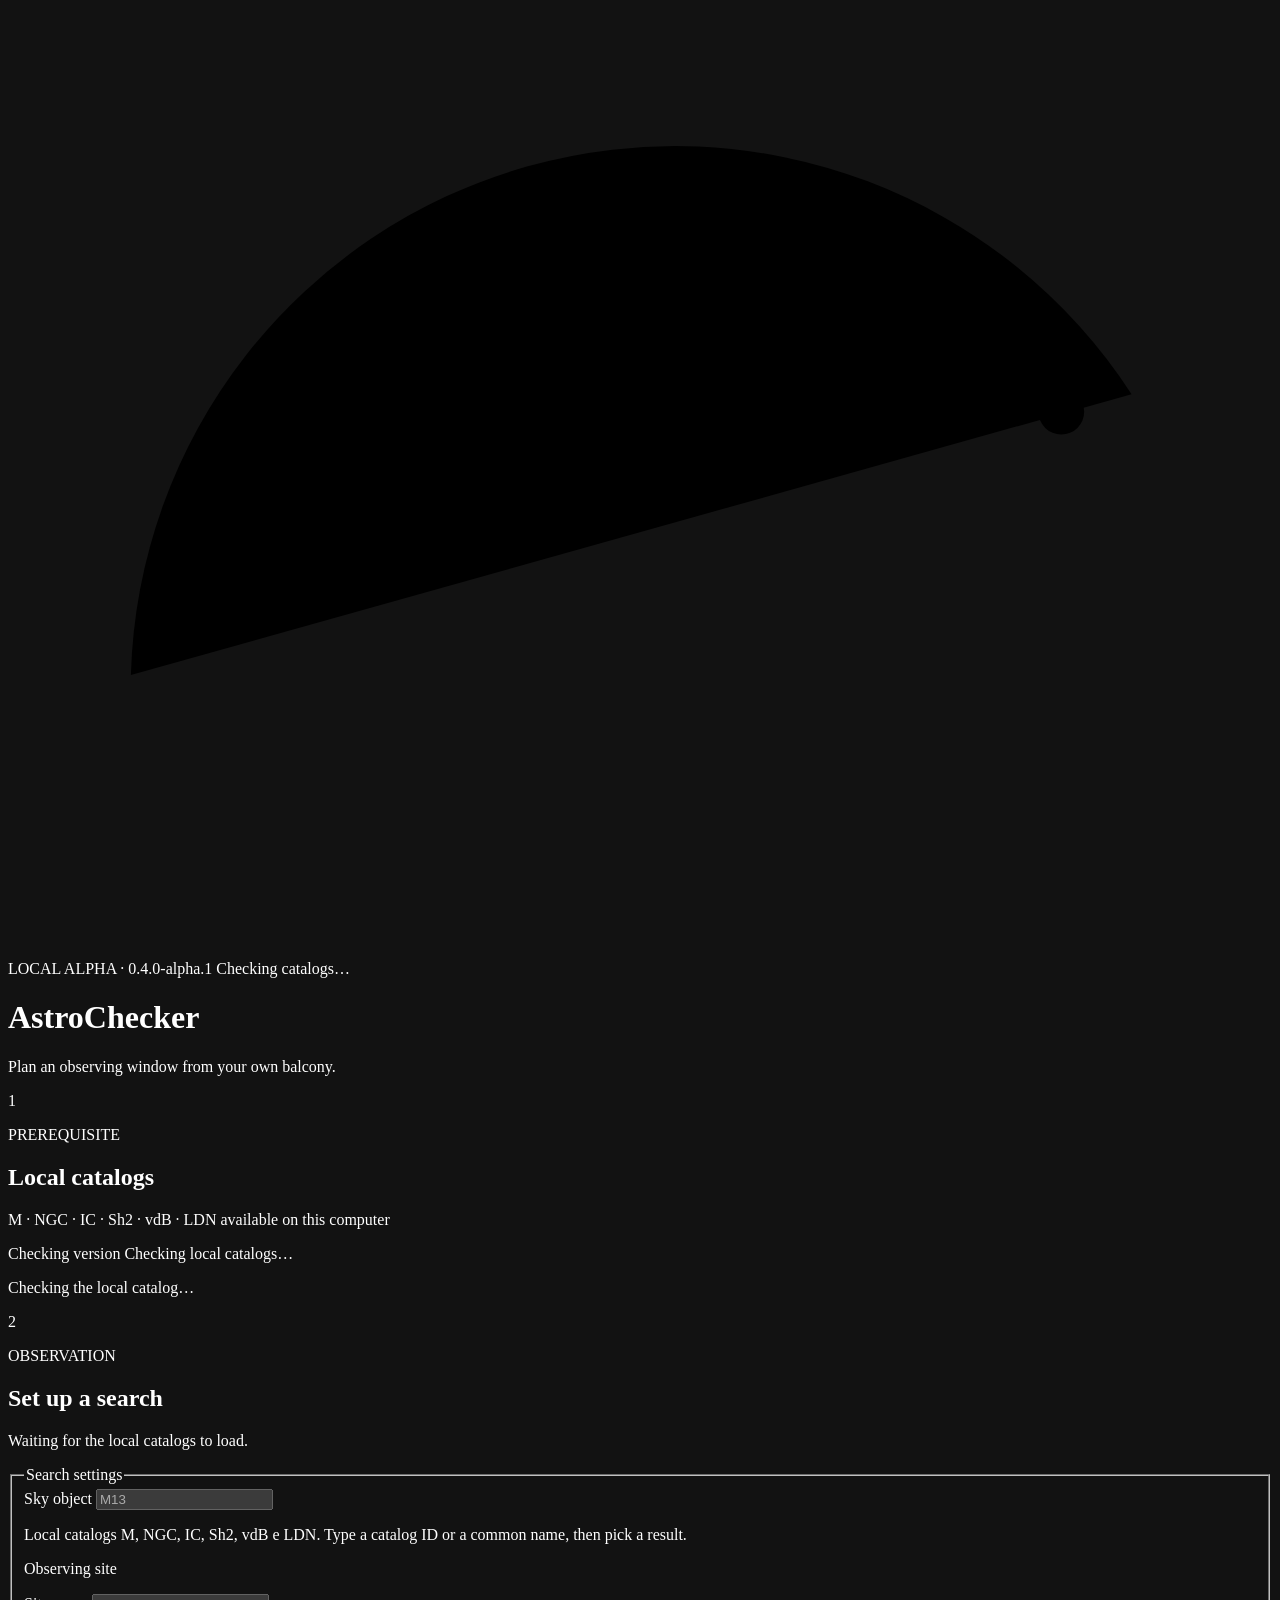
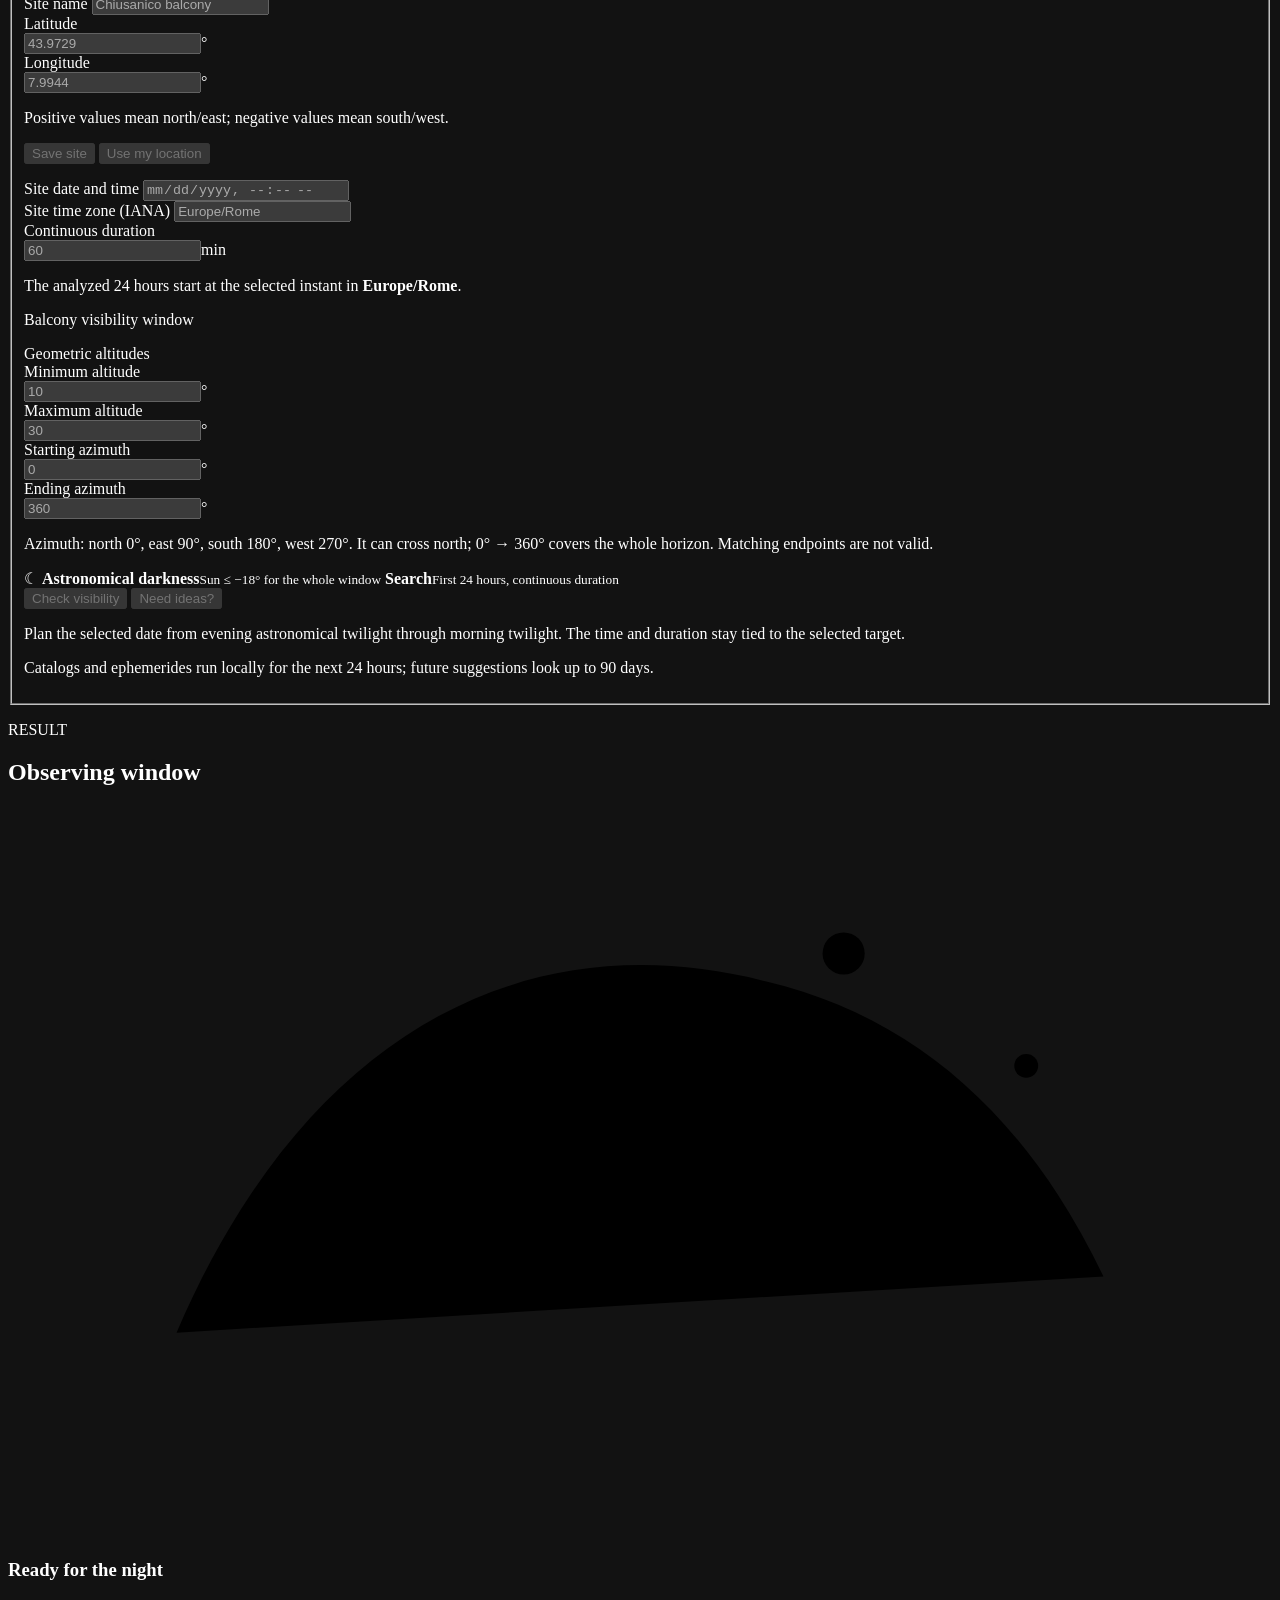
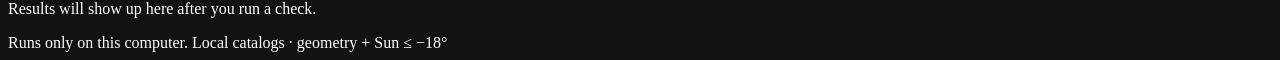
==== astrochecker/static/index.html @ 19678d6b "fix: update browser copy checks" ====
<!doctype html>
<html lang="en-US">
<head>
  <meta charset="utf-8">
  <meta name="viewport" content="width=device-width, initial-scale=1">
  <meta name="color-scheme" content="dark">
  <meta name="description" content="Local astronomy planning with bundled catalogs and on-device calculations.">
  <title>AstroChecker</title>
  <link rel="stylesheet" href="/style.css">
</head>
<body>
  <div class="page-shell">
    <header class="site-header">
      <div class="brand-lockup">
        <svg class="brand-mark" viewBox="0 0 72 54" aria-hidden="true">
          <path d="M7 38A31 31 0 0 1 64 22" class="sky-arc"/>
          <circle cx="48" cy="13" r="2.2"/>
          <circle cx="60" cy="23" r="1.3"/>
          <circle cx="31" cy="17" r="1.1"/>
          <path d="M9 39h55M17 39v10M56 39v10M13 49h47" class="balcony"/>
        </svg>
        <div>
          <div class="brand-row">
            <span class="eyebrow">LOCAL ALPHA · 0.4.0-alpha.1</span>
            <span class="connection-pill" id="header-connection">
              <span class="status-dot" aria-hidden="true"></span>
              <span>Checking catalogs…</span>
            </span>
          </div>
          <h1>AstroChecker</h1>
          <p>Plan an observing window from your own balcony.</p>
        </div>
      </div>
    </header>

    <main class="workspace">
      <div class="setup-column">
        <section class="card connection-card" aria-labelledby="connection-title">
          <div class="step-heading">
            <span class="step-number" aria-hidden="true">1</span>
            <div>
              <p class="section-kicker">PREREQUISITE</p>
              <h2 id="connection-title">Local catalogs</h2>
            </div>
          </div>

          <p class="catalog-lead">M · NGC · IC · Sh2 · vdB · LDN available on this computer</p>
          <div class="catalog-meta" aria-live="polite">
            <span id="catalog-version">Checking version</span>
            <span id="catalog-summary">Checking local catalogs…</span>
          </div>

          <div class="connection-actions">
            <button class="button button-secondary" id="verify-connection" type="button" hidden>
              <span class="button-label">Check again</span>
              <span class="spinner" aria-hidden="true"></span>
            </button>
            <p class="status-message" id="connection-status" role="status" aria-live="polite">
              Checking the local catalog…
            </p>
          </div>
        </section>

        <section class="card planner-card" aria-labelledby="planner-title">
          <div class="step-heading compact-heading">
            <span class="step-number" aria-hidden="true">2</span>
            <div>
              <p class="section-kicker">OBSERVATION</p>
              <h2 id="planner-title">Set up a search</h2>
            </div>
          </div>

          <p class="unlock-note" id="unlock-note">Waiting for the local catalogs to load.</p>

          <form id="planner-form" novalidate>
            <fieldset id="planner-fields" disabled>
              <legend class="visually-hidden">Search settings</legend>

              <div class="field field-wide search-field">
                <label for="object">Sky object</label>
                <input id="object" name="object" type="text" value="M13" maxlength="200" required autocomplete="off" role="combobox" aria-autocomplete="list" aria-controls="object-results" aria-expanded="false" aria-describedby="object-help object-search-status">
                <ul class="object-results" id="object-results" role="listbox" hidden></ul>
                <p class="field-help" id="object-help">Local catalogs M, NGC, IC, Sh2, vdB e LDN. Type a catalog ID or a common name, then pick a result.</p>
                <p class="search-status" id="object-search-status" role="status" aria-live="polite"></p>
              </div>

              <div class="field-group field-wide" role="group" aria-labelledby="position-group-label">
                <p class="group-label" id="position-group-label">Observing site</p>
                <div class="field site-name-field">
                  <label for="site-name">Site name</label>
                  <input id="site-name" name="site_name" type="text" value="Chiusanico balcony" maxlength="80" autocomplete="off">
                </div>
                <div class="field-grid two-columns">
                  <div class="field">
                    <label for="latitude">Latitude</label>
                    <div class="input-unit"><input id="latitude" name="latitude" type="number" value="43.9729" min="-90" max="90" step="any" required><span>°</span></div>
                  </div>
                  <div class="field">
                    <label for="longitude">Longitude</label>
                    <div class="input-unit"><input id="longitude" name="longitude" type="number" value="7.9944" min="-180" max="180" step="any" required><span>°</span></div>
                  </div>
                </div>
                <p class="field-help">Positive values mean north/east; negative values mean south/west.</p>
                <div class="site-actions">
                  <button class="button button-compact button-secondary" id="save-site" type="button">
                    <span class="button-label">Save site</span>
                    <span class="spinner" aria-hidden="true"></span>
                  </button>
                  <button class="button button-compact button-secondary" id="detect-location" type="button">
                    <span class="button-label">Use my location</span>
                    <span class="spinner" aria-hidden="true"></span>
                  </button>
                </div>
                <div class="location-proposal" id="location-proposal" hidden>
                  <div>
                    <strong>Location found</strong>
                    <p><span id="proposal-latitude"></span> · <span id="proposal-longitude"></span></p>
                    <p id="proposal-accuracy"></p>
                  </div>
                  <div class="location-proposal-actions">
                    <button class="button button-compact button-primary" id="accept-location" type="button">Use this location</button>
                    <button class="button button-compact button-secondary" id="cancel-location" type="button">Cancel</button>
                  </div>
                </div>
                <p class="site-status" id="site-status" role="status" aria-live="polite"></p>
              </div>

              <div class="field-grid two-columns field-wide">
                <div class="field date-field">
                  <label for="start">Site date and time</label>
                  <input id="start" name="start" type="datetime-local" required>
                </div>
                <div class="field">
                  <label for="timezone">Site time zone (IANA)</label>
                  <input id="timezone" name="timezone" type="text" value="Europe/Rome" maxlength="200" required autocomplete="off" list="common-timezones" placeholder="Europe/Rome">
                  <datalist id="common-timezones"><option value="Europe/Rome"><option value="Europe/Paris"><option value="America/New_York"><option value="UTC"></datalist>
                </div>
              </div>
              <div class="field field-wide duration-field">
                <label for="duration">Continuous duration</label>
                <div class="input-unit"><input id="duration" name="duration" type="number" value="60" min="0" max="1440" step="any" required><span>min</span></div>
              </div>
              <p class="field-help field-wide time-note">The analyzed 24 hours start at the selected instant in <strong id="time-zone-note">Europe/Rome</strong>.</p>

              <div class="field-group field-wide balcony-group" role="group" aria-labelledby="balcony-group-label">
                <div class="group-title-row">
                  <p class="group-label" id="balcony-group-label">Balcony visibility window</p>
                  <span class="tiny-key">Geometric altitudes</span>
                </div>
                <div class="field-grid four-columns">
                  <div class="field">
                    <label for="min-alt">Minimum altitude</label>
                    <div class="input-unit"><input id="min-alt" name="min_alt" type="number" value="10" min="0" max="90" step="any" required><span>°</span></div>
                  </div>
                  <div class="field">
                    <label for="max-alt">Maximum altitude</label>
                    <div class="input-unit"><input id="max-alt" name="max_alt" type="number" value="30" min="0" max="90" step="any" required><span>°</span></div>
                  </div>
                  <div class="field">
                    <label for="az-start">Starting azimuth</label>
                    <div class="input-unit"><input id="az-start" name="az_start" type="number" value="0" min="0" max="360" step="any" required><span>°</span></div>
                  </div>
                  <div class="field">
                    <label for="az-end">Ending azimuth</label>
                    <div class="input-unit"><input id="az-end" name="az_end" type="number" value="360" min="0" max="360" step="any" required><span>°</span></div>
                  </div>
                </div>
                <p class="field-help">Azimuth: north 0°, east 90°, south 180°, west 270°. It can cross north; 0° → 360° covers the whole horizon. Matching endpoints are not valid.</p>
              </div>

              <div class="constraint-strip field-wide">
                <span class="constraint-symbol" aria-hidden="true">☾</span>
                <span><strong>Astronomical darkness</strong><small>Sun ≤ −18° for the whole window</small></span>
                <span class="constraint-divider" aria-hidden="true"></span>
                <span><strong>Search</strong><small>First 24 hours, continuous duration</small></span>
              </div>

              <div class="form-error" id="form-error" role="alert" aria-live="assertive" hidden></div>

              <button class="button button-primary field-wide" id="calculate" type="submit">
                <span class="button-label">Check visibility</span>
                <span class="spinner" aria-hidden="true"></span>
              </button>
              <button class="button button-secondary field-wide ideas-button" id="ideas" type="button">
                <span class="button-label">Need ideas?</span>
                <span class="spinner" aria-hidden="true"></span>
              </button>
              <p class="calculation-note field-wide" id="ideas-explanation">Plan the selected date from evening astronomical twilight through morning twilight. The time and duration stay tied to the selected target.</p>
            <p class="calculation-note field-wide">Catalogs and ephemerides run locally for the next 24 hours; future suggestions look up to 90 days.</p>
            </fieldset>
          </form>
        </section>
      </div>

      <section class="results-column" id="results" aria-labelledby="results-title">
        <div class="results-heading">
          <div>
            <p class="section-kicker">RESULT</p>
            <h2 id="results-title">Observing window</h2>
          </div>
          <span class="stale-badge" id="stale-badge" hidden>Settings changed · run again</span>
        </div>

        <div id="result-live" class="visually-hidden" role="status" aria-live="polite"></div>
        <div class="result-error" id="result-error" role="alert" hidden></div>

        <div class="empty-result" id="empty-result">
          <svg viewBox="0 0 180 104" aria-hidden="true">
            <path d="M24 75c18-42 49-59 84-50 21 5 37 19 48 42"/>
            <path d="M18 77h144M37 77v17M143 77v17M29 94h122" class="empty-balcony"/>
            <circle cx="119" cy="21" r="3"/><circle cx="145" cy="37" r="1.7"/><circle cx="78" cy="27" r="1.4"/>
          </svg>
          <h3>Ready for the night</h3>
          <p>Results will show up here after you run a check.</p>
        </div>

        <div id="result-content" class="result-content" hidden>
          <article class="result-summary" id="result-summary">
            <div class="summary-main">
              <span class="result-state-icon" aria-hidden="true"></span>
              <div>
                <p class="result-object" id="result-object"></p>
                <h3 id="result-status"></h3>
                <p id="result-period"></p>
              </div>
            </div>
            <div class="summary-metrics">
              <div><span id="visible-duration">—</span><small>of the requested period</small></div>
              <div><span id="longest-duration">—</span><small>longest continuous stretch in 24 hours</small></div>
            </div>
          </article>

          <article class="first-window" id="first-window-card">
            <div class="window-marker" aria-hidden="true"></div>
            <div class="first-window-content">
              <p class="section-kicker">NEXT CHANCE</p>
              <h3 id="first-window-title"></h3>
              <p id="first-window-time"></p>
              <p class="first-window-note" id="first-window-note"></p>
              <div class="nina-action">
                <button class="button button-secondary nina-button" type="button" disabled>Export TARGET to NINA</button>
                <span class="coming-soon">Coming soon</span>
              </div>
            </div>
          </article>

          <article class="suggestions-card" id="suggestions-card" hidden aria-labelledby="suggestions-title">
            <div class="article-heading">
              <div>
                <h3 id="suggestions-title">Top suggestion</h3>
                <p id="suggestions-note"></p>
              </div>
              <span class="suggestion-limit">Future search: 90 days</span>
            </div>
            <button class="suggestion-item" id="suggestion-item" type="button" aria-pressed="false">
              <span class="suggestion-tier" id="suggestion-tier"></span>
              <span class="suggestion-copy">
                <strong id="suggestion-label"></strong>
                <span id="suggestion-time"></span>
                <small id="suggestion-detail"></small>
              </span>
            </button>
          </article>

          <article class="visual-card" aria-labelledby="timeline-title">
            <div class="article-heading">
              <div>
                <h3 id="timeline-title">24-hour timeline</h3>
                <p>Green: continuous windows available. Amber: requested period.</p>
              </div>
              <span class="timeline-date" id="timeline-date"></span>
            </div>
            <div class="darkness-panel">
              <p class="darkness-summary" id="darkness-summary"></p>
              <div class="darkness-events" id="darkness-events">
                <div><span>Darkness starts</span><strong id="darkness-start">—</strong></div>
                <div><span>Darkness ends</span><strong id="darkness-end">—</strong></div>
              </div>
            </div>
            <div class="timeline-wrap">
              <div class="timeline" id="timeline" role="img" aria-label="24-hour visibility timeline">
                <div class="timeline-request" id="timeline-request"></div>
                <div class="timeline-intervals" id="timeline-intervals"></div>
              </div>
              <div class="timeline-axis" id="timeline-axis" aria-hidden="true"></div>
            </div>
          </article>

          <article class="visual-card trajectory-card" aria-labelledby="trajectory-title">
            <div class="article-heading">
              <div>
                <h3 id="trajectory-title">Object altitude</h3>
                <p>The highlighted band is the altitude range visible from the balcony.</p>
              </div>
            </div>
            <div class="trajectory-wrap" id="trajectory"></div>
          </article>

          <article class="interval-card" aria-labelledby="intervals-title">
            <div class="article-heading">
              <div>
                <h3 id="intervals-title">Available continuous windows</h3>
                <p>Separate intervals are not added together.</p>
              </div>
              <span class="interval-count" id="interval-count"></span>
            </div>
            <ol class="interval-list" id="interval-list"></ol>
          </article>

          <article class="criteria-card" aria-labelledby="criteria-title">
            <h3 id="criteria-title">How to read the result</h3>
            <div class="reason-list" id="reason-list"></div>
            <details>
              <summary>Metodo e limiti dell’alfa</summary>
              <ul id="method-notes"></ul>
              <p>The bundled catalogs provide ICRS coordinates. AstroChecker calculates estimated windows, altitude, azimuth, and Sun locally, without refraction or remote requests. The one-second decision grid is a calculation resolution, not a promise of one-second astronomical accuracy. Weather, Moon, sky quality, and equipment are not evaluated.</p>
            </details>
          </article>
        </div>

        <div id="night-plan" class="night-plan" hidden>
          <article class="night-summary" aria-labelledby="night-plan-title">
            <div>
          <p class="section-kicker">NEED IDEAS?</p>
          <h3 id="night-plan-title">Complete sequence</h3>
              <p id="night-period"></p>
            </div>
            <div class="night-coverage-box">
              <strong id="night-coverage">0%</strong>
              <span>night covered</span>
            </div>
          </article>

          <article class="night-chain-card" aria-labelledby="night-chain-title">
            <div class="article-heading">
              <div>
                <h3 id="night-chain-title">Observing sequence</h3>
                <p id="night-note"></p>
              </div>
              <span class="suggestion-limit">Astronomical darkness</span>
            </div>
            <p class="night-chain" id="night-chain"></p>
            <div class="night-timeline" id="night-timeline" role="img" aria-label="Target sequence during astronomical night"></div>
          </article>

          <article class="night-list-card" aria-labelledby="night-blocks-title">
            <div class="article-heading">
              <div>
                <h3 id="night-blocks-title">Targets in order</h3>
                <p>Each row is one continuous step in the sequence.</p>
              </div>
            </div>
            <ol class="night-blocks" id="night-blocks"></ol>
          </article>

          <article class="night-gaps-card" id="night-gaps-card" aria-labelledby="night-gaps-title" hidden>
            <div class="article-heading">
              <div>
                <h3 id="night-gaps-title">Open gaps</h3>
                <p>Gaps stay visible; they are not hidden or added together.</p>
              </div>
            </div>
            <ul class="night-gaps" id="night-gaps"></ul>
          </article>

          <div class="night-actions">
            <button class="button button-secondary" id="export-night-nina" type="button" disabled>Export to NINA</button>
            <span class="coming-soon">UI ready · export coming later</span>
          </div>
        </div>
      </section>
    </main>

    <footer>
      <span>Runs only on this computer.</span>
      <span>Local catalogs · geometry + Sun ≤ −18°</span>
    </footer>
  </div>
  <script src="/app.js" defer></script>
</body>
</html>
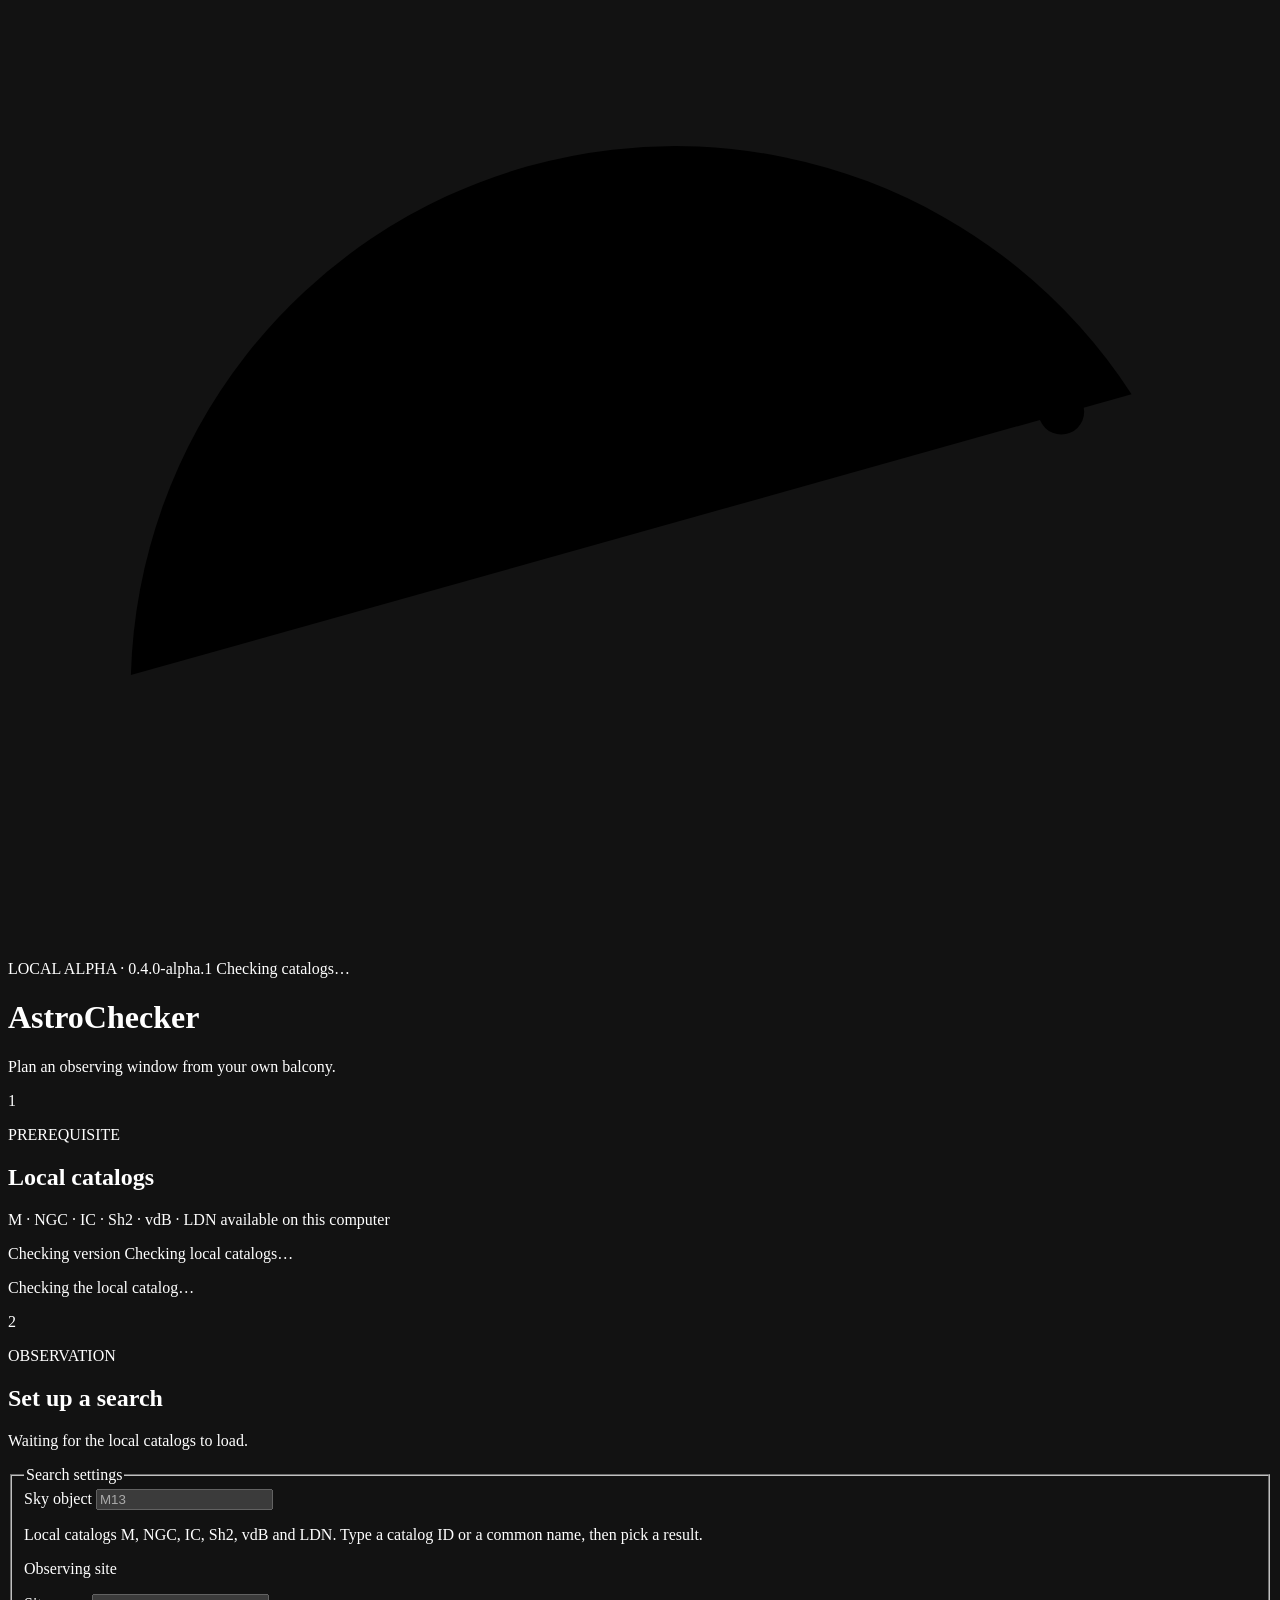
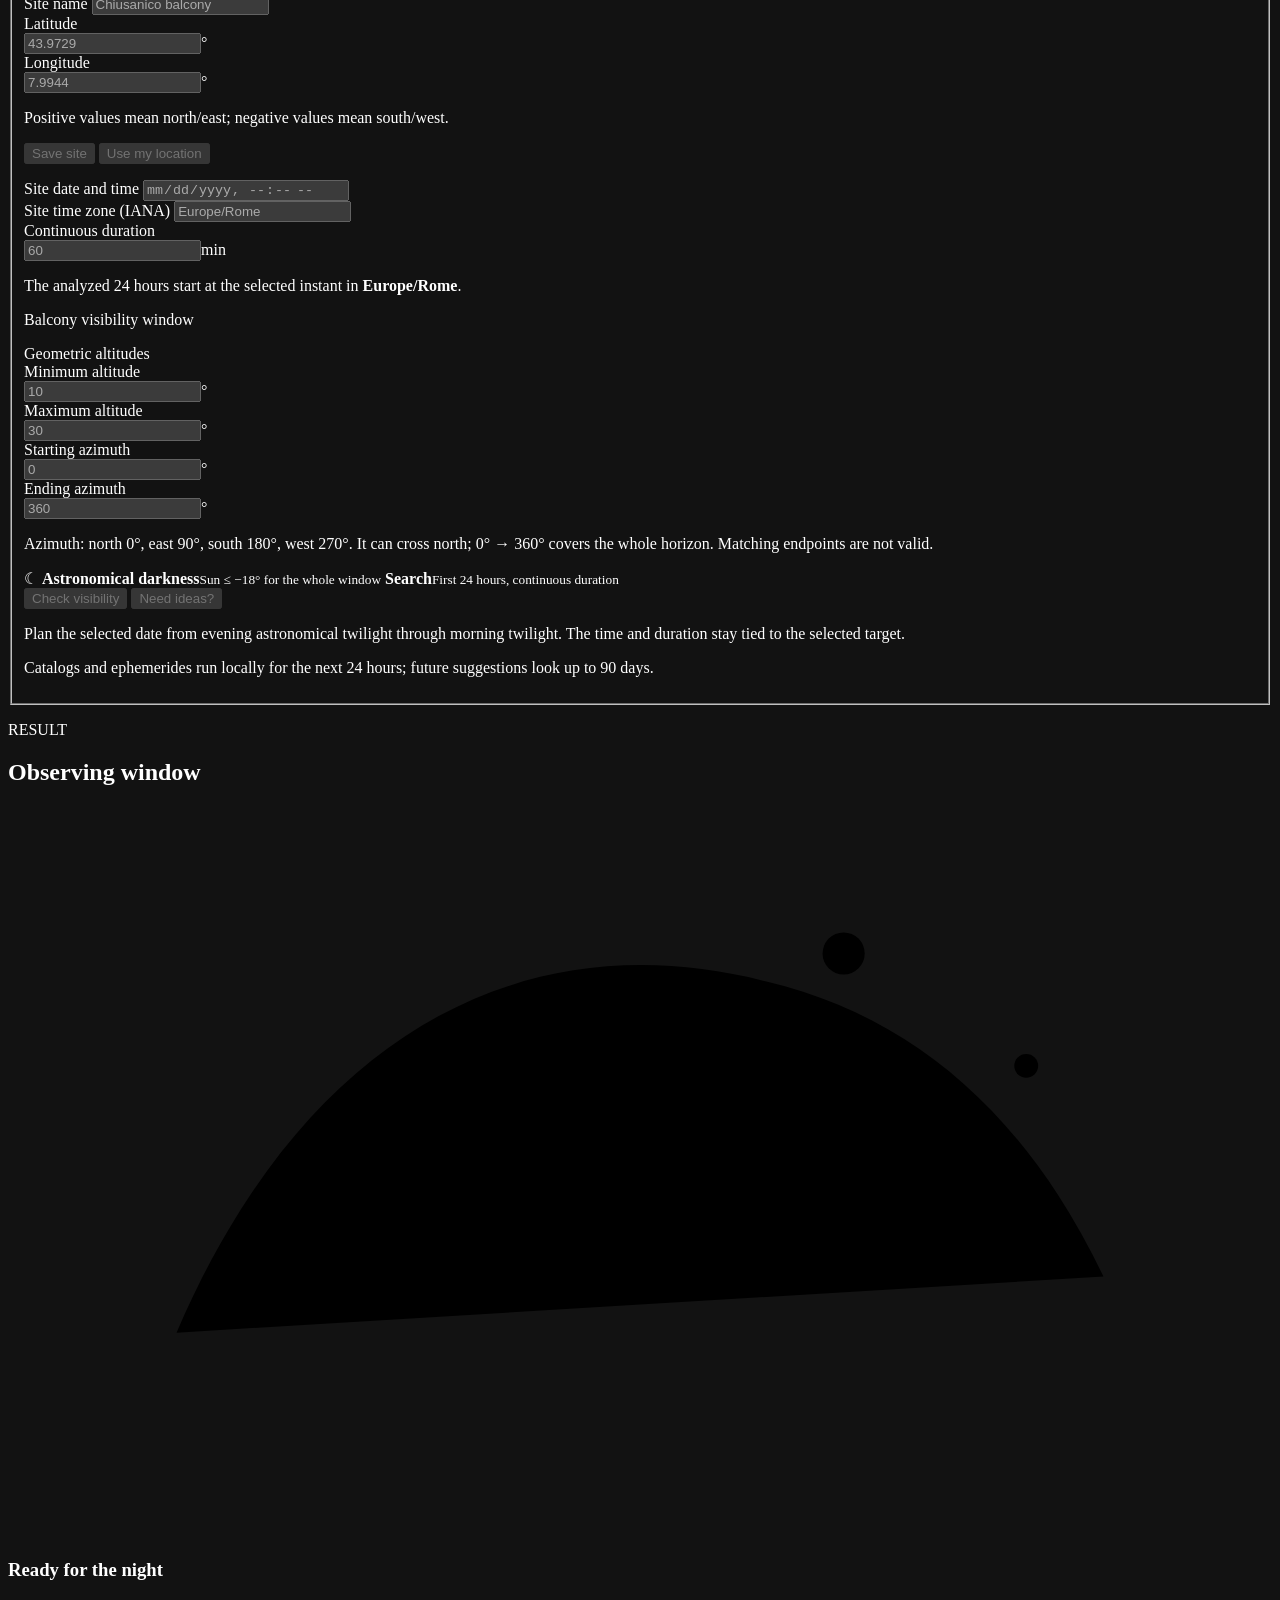
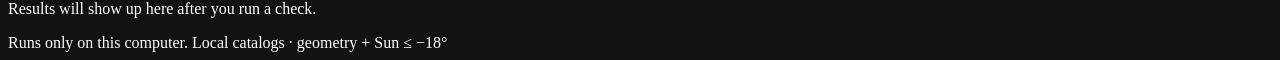
==== commit e111474a: "fix: finish US English browser labels" ====
--- a/astrochecker/static/index.html
+++ b/astrochecker/static/index.html
@@ -80,7 +80,7 @@
                 <label for="object">Sky object</label>
                 <input id="object" name="object" type="text" value="M13" maxlength="200" required autocomplete="off" role="combobox" aria-autocomplete="list" aria-controls="object-results" aria-expanded="false" aria-describedby="object-help object-search-status">
                 <ul class="object-results" id="object-results" role="listbox" hidden></ul>
-                <p class="field-help" id="object-help">Local catalogs M, NGC, IC, Sh2, vdB e LDN. Type a catalog ID or a common name, then pick a result.</p>
+                <p class="field-help" id="object-help">Local catalogs M, NGC, IC, Sh2, vdB and LDN. Type a catalog ID or a common name, then pick a result.</p>
                 <p class="search-status" id="object-search-status" role="status" aria-live="polite"></p>
               </div>
 
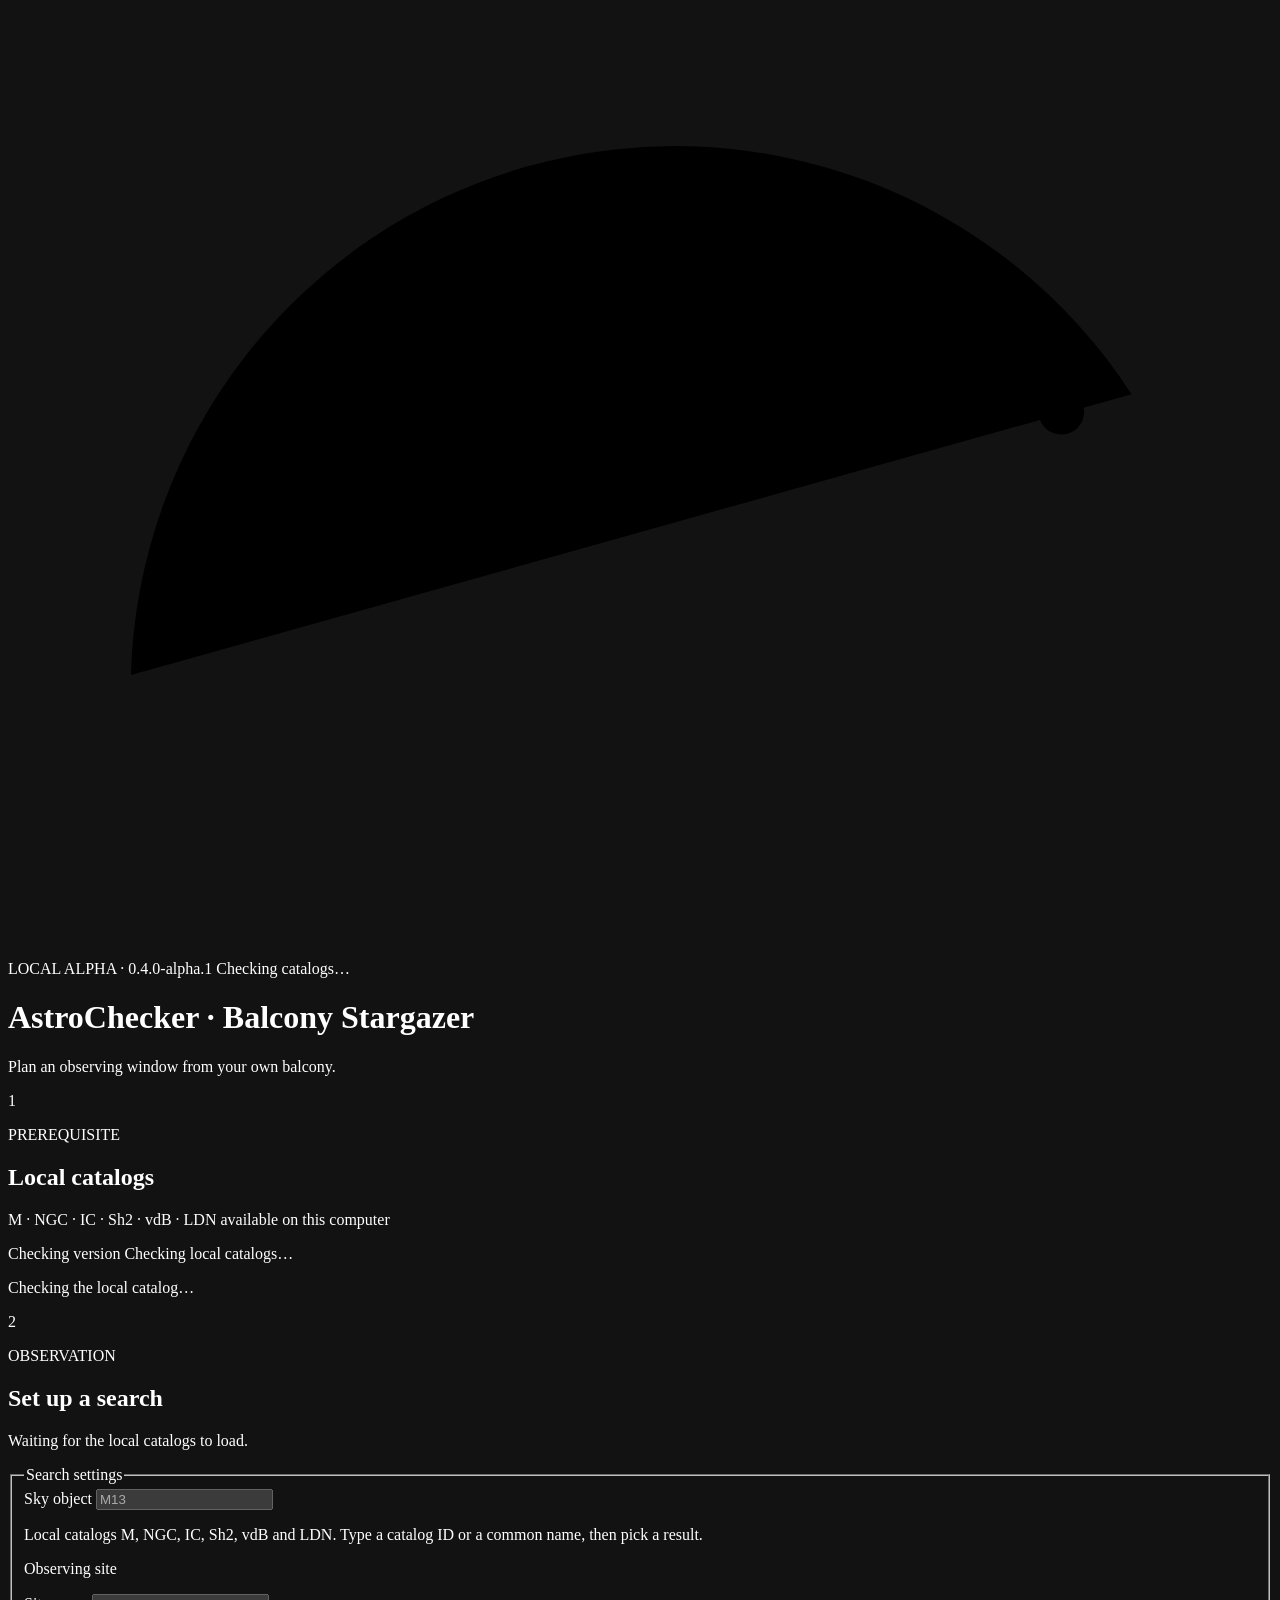
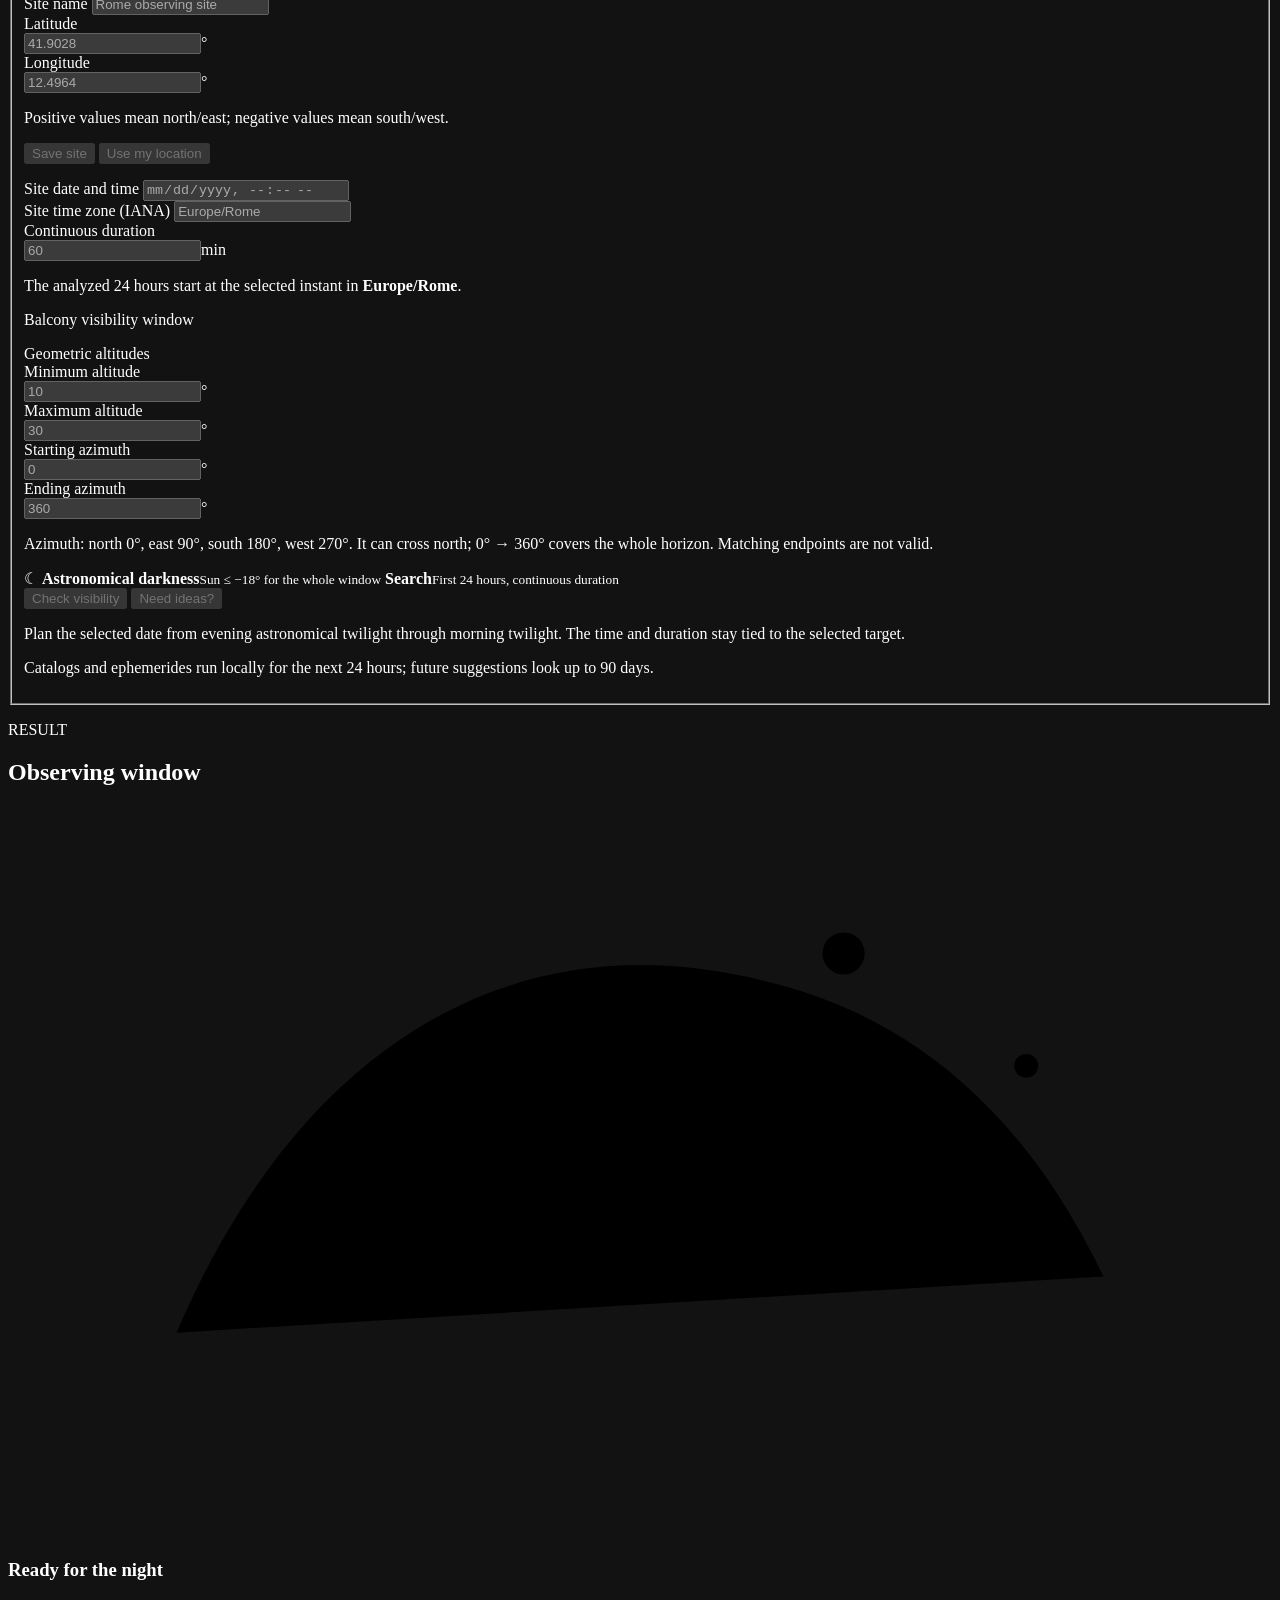
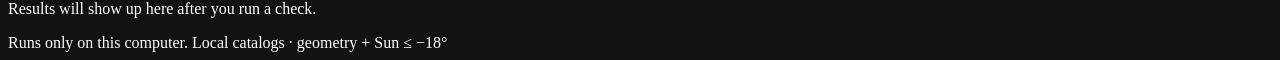
==== commit 89b0e1dd: "fix: complete Need Ideas planning flow" ====
--- a/astrochecker/static/index.html
+++ b/astrochecker/static/index.html
@@ -27,7 +27,7 @@
               <span>Checking catalogs…</span>
             </span>
           </div>
-          <h1>AstroChecker</h1>
+          <h1>AstroChecker <span class="brand-nickname">· Balcony Stargazer</span></h1>
           <p>Plan an observing window from your own balcony.</p>
         </div>
       </div>
@@ -88,16 +88,16 @@
                 <p class="group-label" id="position-group-label">Observing site</p>
                 <div class="field site-name-field">
                   <label for="site-name">Site name</label>
-                  <input id="site-name" name="site_name" type="text" value="Chiusanico balcony" maxlength="80" autocomplete="off">
+                  <input id="site-name" name="site_name" type="text" value="Rome observing site" maxlength="80" autocomplete="off">
                 </div>
                 <div class="field-grid two-columns">
                   <div class="field">
                     <label for="latitude">Latitude</label>
-                    <div class="input-unit"><input id="latitude" name="latitude" type="number" value="43.9729" min="-90" max="90" step="any" required><span>°</span></div>
+                    <div class="input-unit"><input id="latitude" name="latitude" type="number" value="41.9028" min="-90" max="90" step="any" required><span>°</span></div>
                   </div>
                   <div class="field">
                     <label for="longitude">Longitude</label>
-                    <div class="input-unit"><input id="longitude" name="longitude" type="number" value="7.9944" min="-180" max="180" step="any" required><span>°</span></div>
+                    <div class="input-unit"><input id="longitude" name="longitude" type="number" value="12.4964" min="-180" max="180" step="any" required><span>°</span></div>
                   </div>
                 </div>
                 <p class="field-help">Positive values mean north/east; negative values mean south/west.</p>
@@ -237,36 +237,45 @@
               <h3 id="first-window-title"></h3>
               <p id="first-window-time"></p>
               <p class="first-window-note" id="first-window-note"></p>
-              <div class="nina-action">
-                <button class="button button-secondary nina-button" type="button" disabled>Export TARGET to NINA</button>
-                <span class="coming-soon">Coming soon</span>
-              </div>
             </div>
           </article>
 
           <article class="suggestions-card" id="suggestions-card" hidden aria-labelledby="suggestions-title">
             <div class="article-heading">
               <div>
-                <h3 id="suggestions-title">Top suggestion</h3>
+                <h3 id="suggestions-title">Choose an observing window</h3>
                 <p id="suggestions-note"></p>
               </div>
               <span class="suggestion-limit">Future search: 90 days</span>
             </div>
-            <button class="suggestion-item" id="suggestion-item" type="button" aria-pressed="false">
-              <span class="suggestion-tier" id="suggestion-tier"></span>
-              <span class="suggestion-copy">
-                <strong id="suggestion-label"></strong>
-                <span id="suggestion-time"></span>
-                <small id="suggestion-detail"></small>
-              </span>
-            </button>
+            <div class="suggestion-list" id="suggestion-list"></div>
+            <p class="suggestions-empty" id="suggestions-empty" hidden>No other valid options were found for these filters.</p>
+            <section class="accepted-plan" id="accepted-plan" hidden aria-labelledby="accepted-plan-title">
+              <div class="accepted-heading">
+                <div>
+                  <p class="section-kicker">ACCEPTED PLAN</p>
+                  <h4 id="accepted-plan-title">Ready to export</h4>
+                </div>
+                <span class="accepted-badge">Accepted</span>
+              </div>
+              <p id="accepted-plan-summary"></p>
+              <p class="field-help">This plan uses 300-second LIGHT exposures. Other settings remain at NINA defaults.</p>
+              <div class="field sequence-name-field">
+                <label for="nina-sequence-name">NINA sequence name</label>
+                <input id="nina-sequence-name" type="text" maxlength="80" autocomplete="off">
+              </div>
+              <button class="button button-primary" id="export-accepted-nina" type="button">
+                <span class="button-label">Export accepted window to NINA</span><span class="spinner" aria-hidden="true"></span>
+              </button>
+              <p class="status-message" id="nina-export-status" aria-live="polite"></p>
+            </section>
           </article>
 
           <article class="visual-card" aria-labelledby="timeline-title">
             <div class="article-heading">
               <div>
                 <h3 id="timeline-title">24-hour timeline</h3>
-                <p>Green: continuous windows available. Amber: requested period.</p>
+                <p>Green: available windows. Amber: requested period. White outline: selected or accepted plan.</p>
               </div>
               <span class="timeline-date" id="timeline-date"></span>
             </div>
@@ -281,6 +290,7 @@
               <div class="timeline" id="timeline" role="img" aria-label="24-hour visibility timeline">
                 <div class="timeline-request" id="timeline-request"></div>
                 <div class="timeline-intervals" id="timeline-intervals"></div>
+                <div class="timeline-suggestion" id="timeline-suggestion" hidden></div>
               </div>
               <div class="timeline-axis" id="timeline-axis" aria-hidden="true"></div>
             </div>
@@ -364,8 +374,15 @@
           </article>
 
           <div class="night-actions">
-            <button class="button button-secondary" id="export-night-nina" type="button" disabled>Export to NINA</button>
-            <span class="coming-soon">UI ready · export coming later</span>
+            <div class="field sequence-name-field">
+              <label for="night-sequence-name">NINA sequence name</label>
+              <input id="night-sequence-name" type="text" maxlength="80" autocomplete="off">
+              <p class="field-help">The file name identifies this target set when you reopen it in NINA.</p>
+            </div>
+            <button class="button button-primary" id="export-night-nina" type="button" disabled>
+              <span class="button-label">Export complete sequence to NINA</span><span class="spinner" aria-hidden="true"></span>
+            </button>
+            <p class="status-message" id="night-nina-export-status" aria-live="polite"></p>
           </div>
         </div>
       </section>
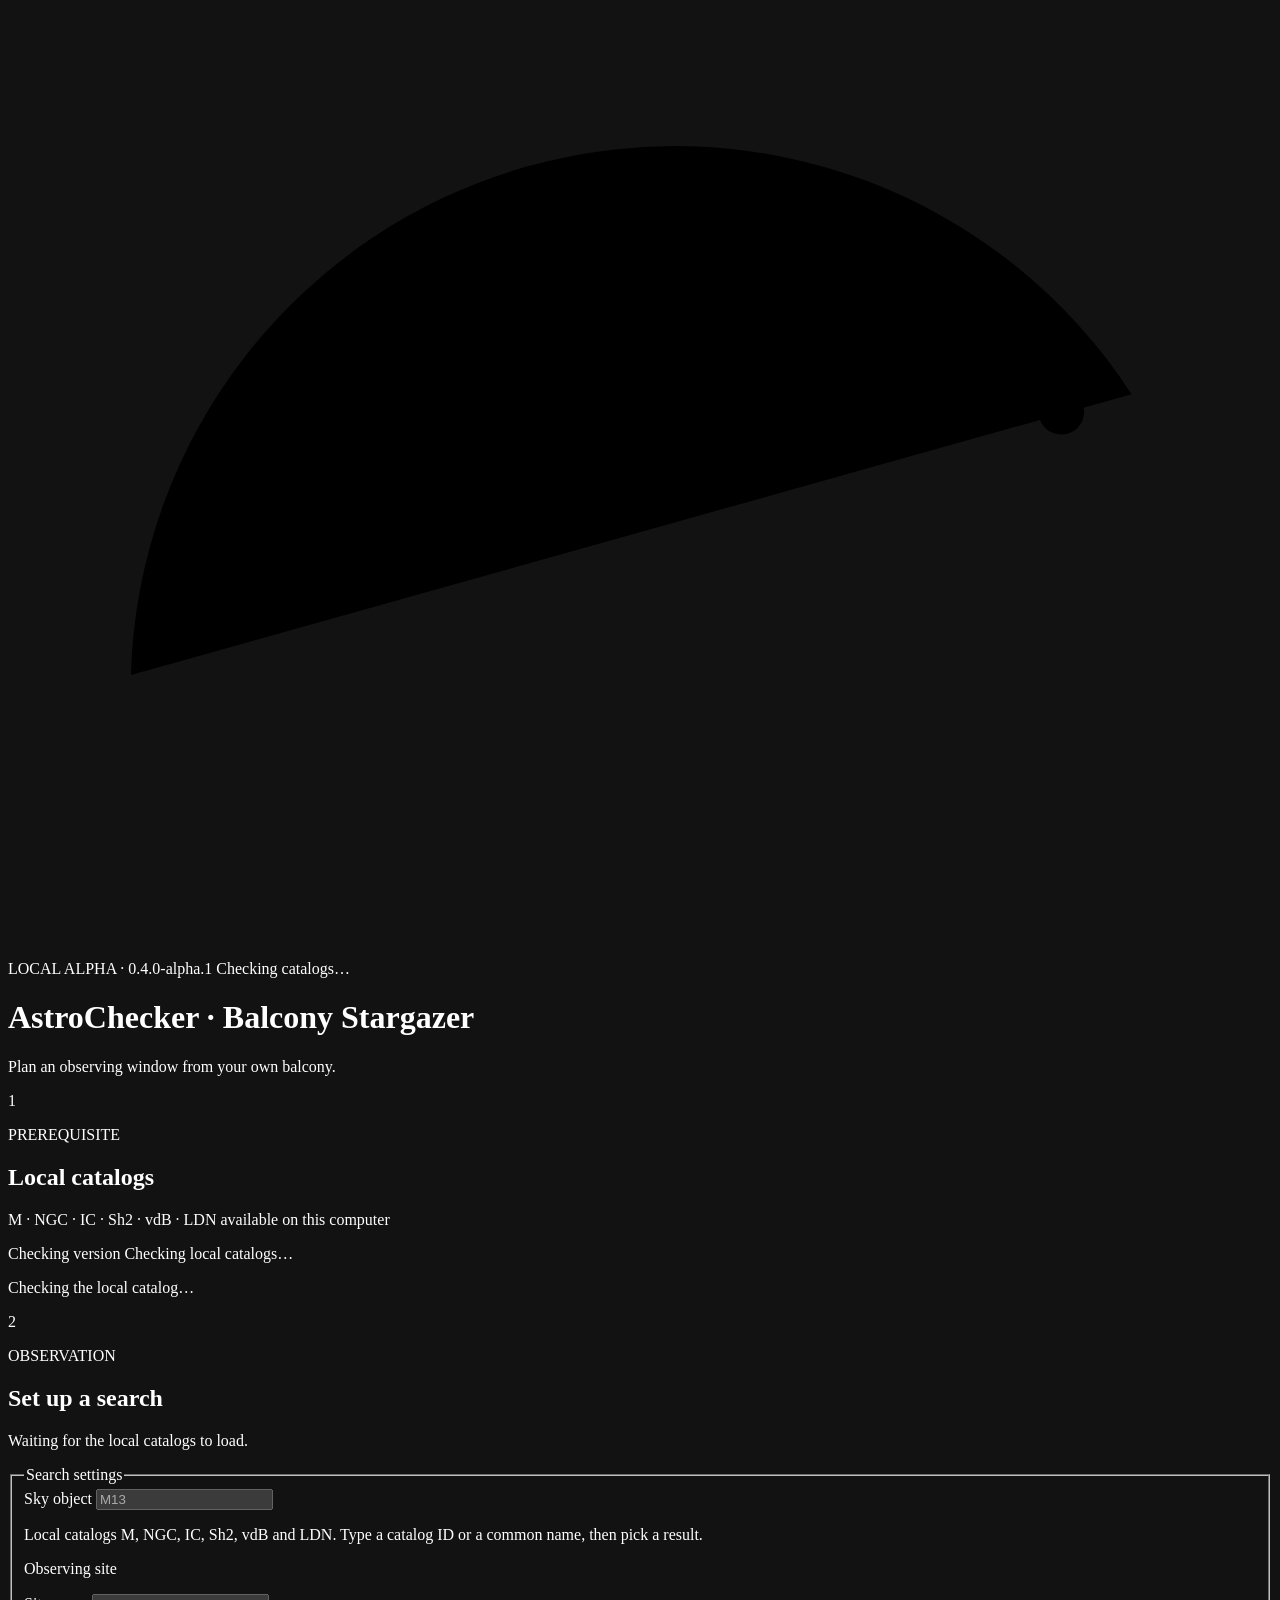
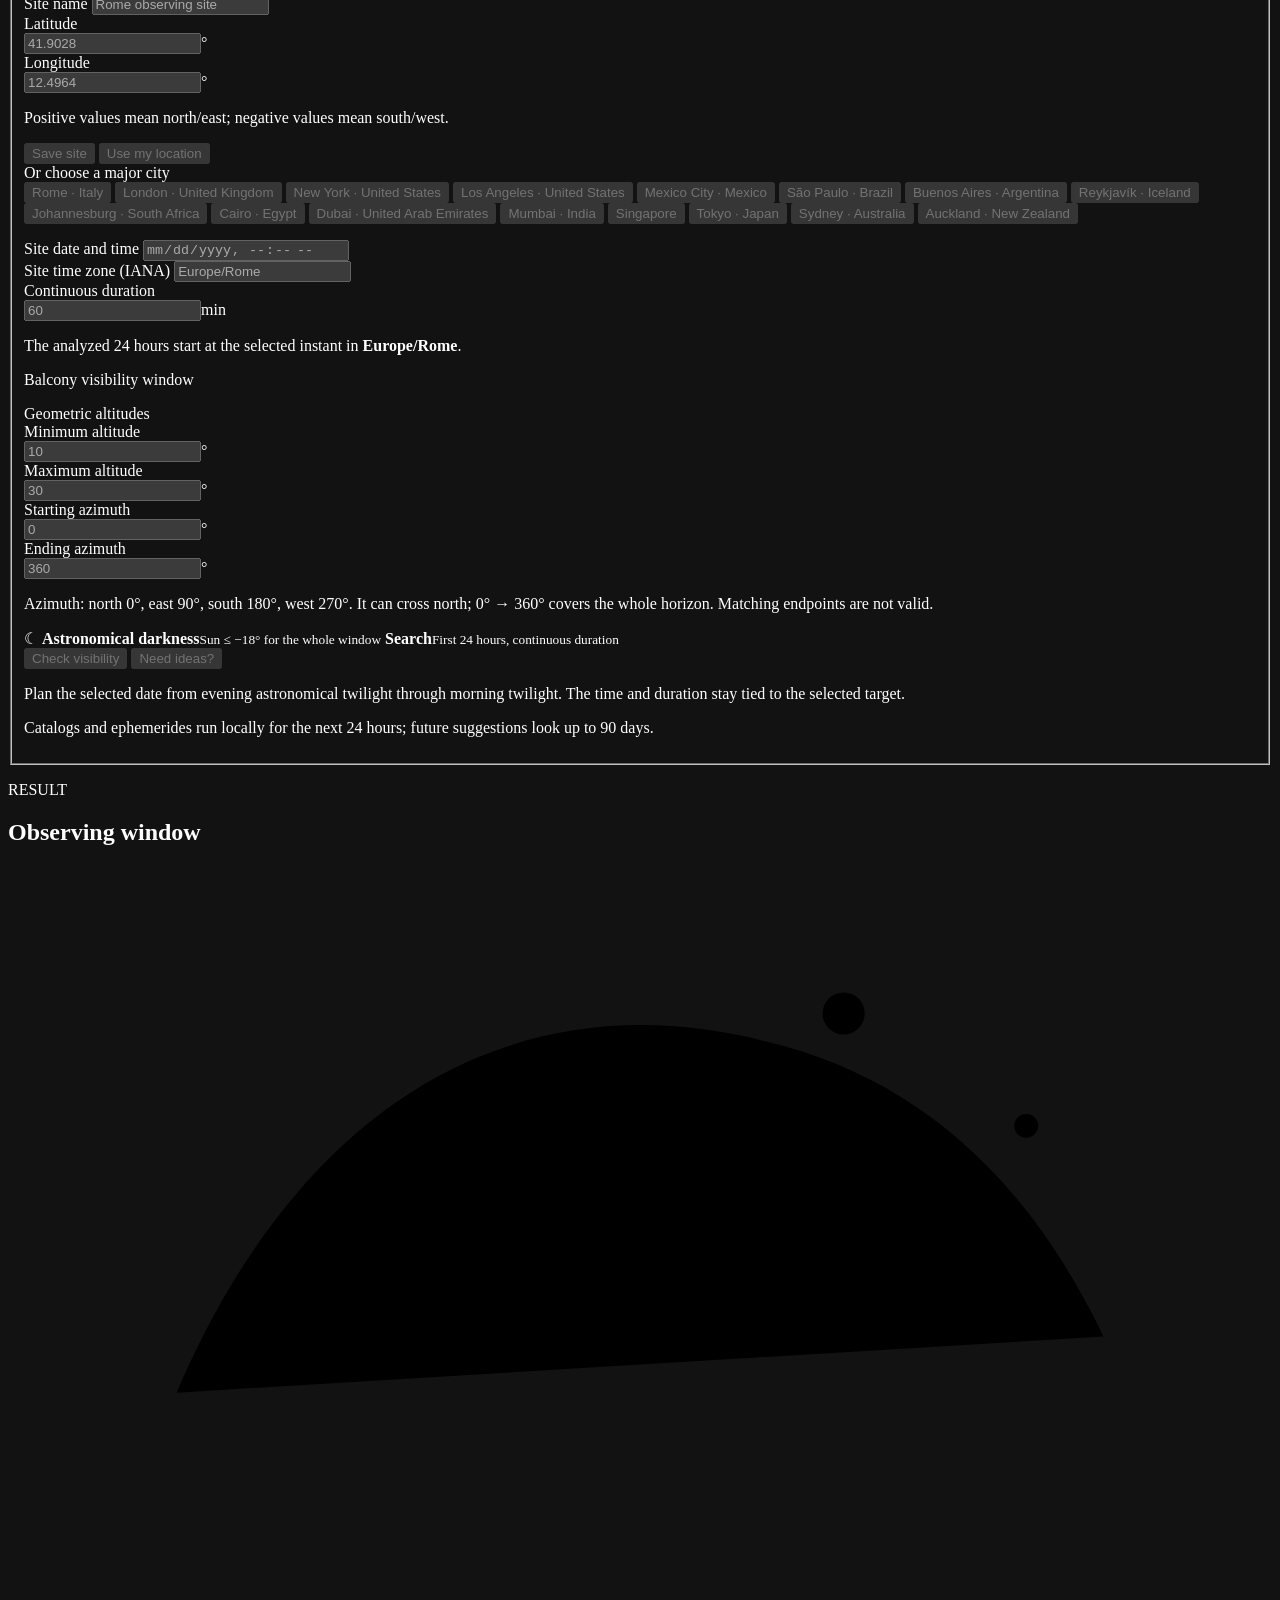
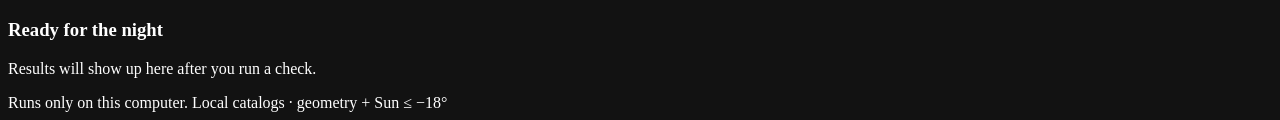
==== commit c2642f71: "Add explicit observing window export composer" ====
--- a/astrochecker/static/index.html
+++ b/astrochecker/static/index.html
@@ -111,6 +111,27 @@
                     <span class="spinner" aria-hidden="true"></span>
                   </button>
                 </div>
+                <div class="city-preset-field">
+                  <span class="city-preset-label">Or choose a major city</span>
+                  <div class="city-listbox" id="city-preset" role="listbox" aria-label="Major city presets">
+                    <button type="button" class="city-option" data-city="rome">Rome · Italy</button>
+                    <button type="button" class="city-option" data-city="london">London · United Kingdom</button>
+                    <button type="button" class="city-option" data-city="new-york">New York · United States</button>
+                    <button type="button" class="city-option" data-city="los-angeles">Los Angeles · United States</button>
+                    <button type="button" class="city-option" data-city="mexico-city">Mexico City · Mexico</button>
+                    <button type="button" class="city-option" data-city="sao-paulo">São Paulo · Brazil</button>
+                    <button type="button" class="city-option" data-city="buenos-aires">Buenos Aires · Argentina</button>
+                    <button type="button" class="city-option" data-city="reykjavik">Reykjavík · Iceland</button>
+                    <button type="button" class="city-option" data-city="johannesburg">Johannesburg · South Africa</button>
+                    <button type="button" class="city-option" data-city="cairo">Cairo · Egypt</button>
+                    <button type="button" class="city-option" data-city="dubai">Dubai · United Arab Emirates</button>
+                    <button type="button" class="city-option" data-city="mumbai">Mumbai · India</button>
+                    <button type="button" class="city-option" data-city="singapore">Singapore</button>
+                    <button type="button" class="city-option" data-city="tokyo">Tokyo · Japan</button>
+                    <button type="button" class="city-option" data-city="sydney">Sydney · Australia</button>
+                    <button type="button" class="city-option" data-city="auckland">Auckland · New Zealand</button>
+                  </div>
+                </div>
                 <div class="location-proposal" id="location-proposal" hidden>
                   <div>
                     <strong>Location found</strong>
@@ -259,7 +280,34 @@
                 <span class="accepted-badge">Accepted</span>
               </div>
               <p id="accepted-plan-summary"></p>
-              <p class="field-help">This plan uses 300-second LIGHT exposures. Other settings remain at NINA defaults.</p>
+              <p class="field-help">The selected window is explicit. Choose the NINA document type before exporting.</p>
+              <fieldset class="nina-format-choices" id="nina-format-choices">
+                <legend>Export format</legend>
+                <button class="format-choice selected" id="format-single" type="button" aria-pressed="true">
+                  <strong>Single target</strong><span>.xml · Legacy Sequencer</span>
+                </button>
+                <button class="format-choice" id="format-set" type="button" aria-pressed="false">
+                  <strong>Target set</strong><span>.ninaTargetSet · Legacy Sequencer</span>
+                </button>
+                <button class="format-choice" id="format-advanced" type="button" aria-pressed="false" disabled>
+                  <strong>Advanced Sequencer</strong><span>.json · not available yet</span>
+                </button>
+                <button class="format-choice" id="format-composer" type="button" aria-pressed="false">
+                  <strong>Manual composer</strong><span>Build the blocks yourself</span>
+                </button>
+              </fieldset>
+              <p class="field-help format-note" id="format-note">Exports the selected target and selected window as a NINA Legacy XML.</p>
+              <section class="manual-composer" id="manual-composer" hidden aria-labelledby="composer-title">
+                <div class="composer-heading">
+                  <div>
+                    <p class="section-kicker">MANUAL COMPOSER</p>
+                    <h4 id="composer-title">Sequence blocks</h4>
+                  </div>
+                  <button class="button button-secondary button-compact" id="add-composer-block" type="button">Add target block</button>
+                </div>
+                <p class="field-help">Edit the ordered blocks. Coordinates are the values sent to NINA; AstroChecker does not invent additional targets.</p>
+                <div class="composer-blocks" id="composer-blocks"></div>
+              </section>
               <div class="field sequence-name-field">
                 <label for="nina-sequence-name">NINA sequence name</label>
                 <input id="nina-sequence-name" type="text" maxlength="80" autocomplete="off">
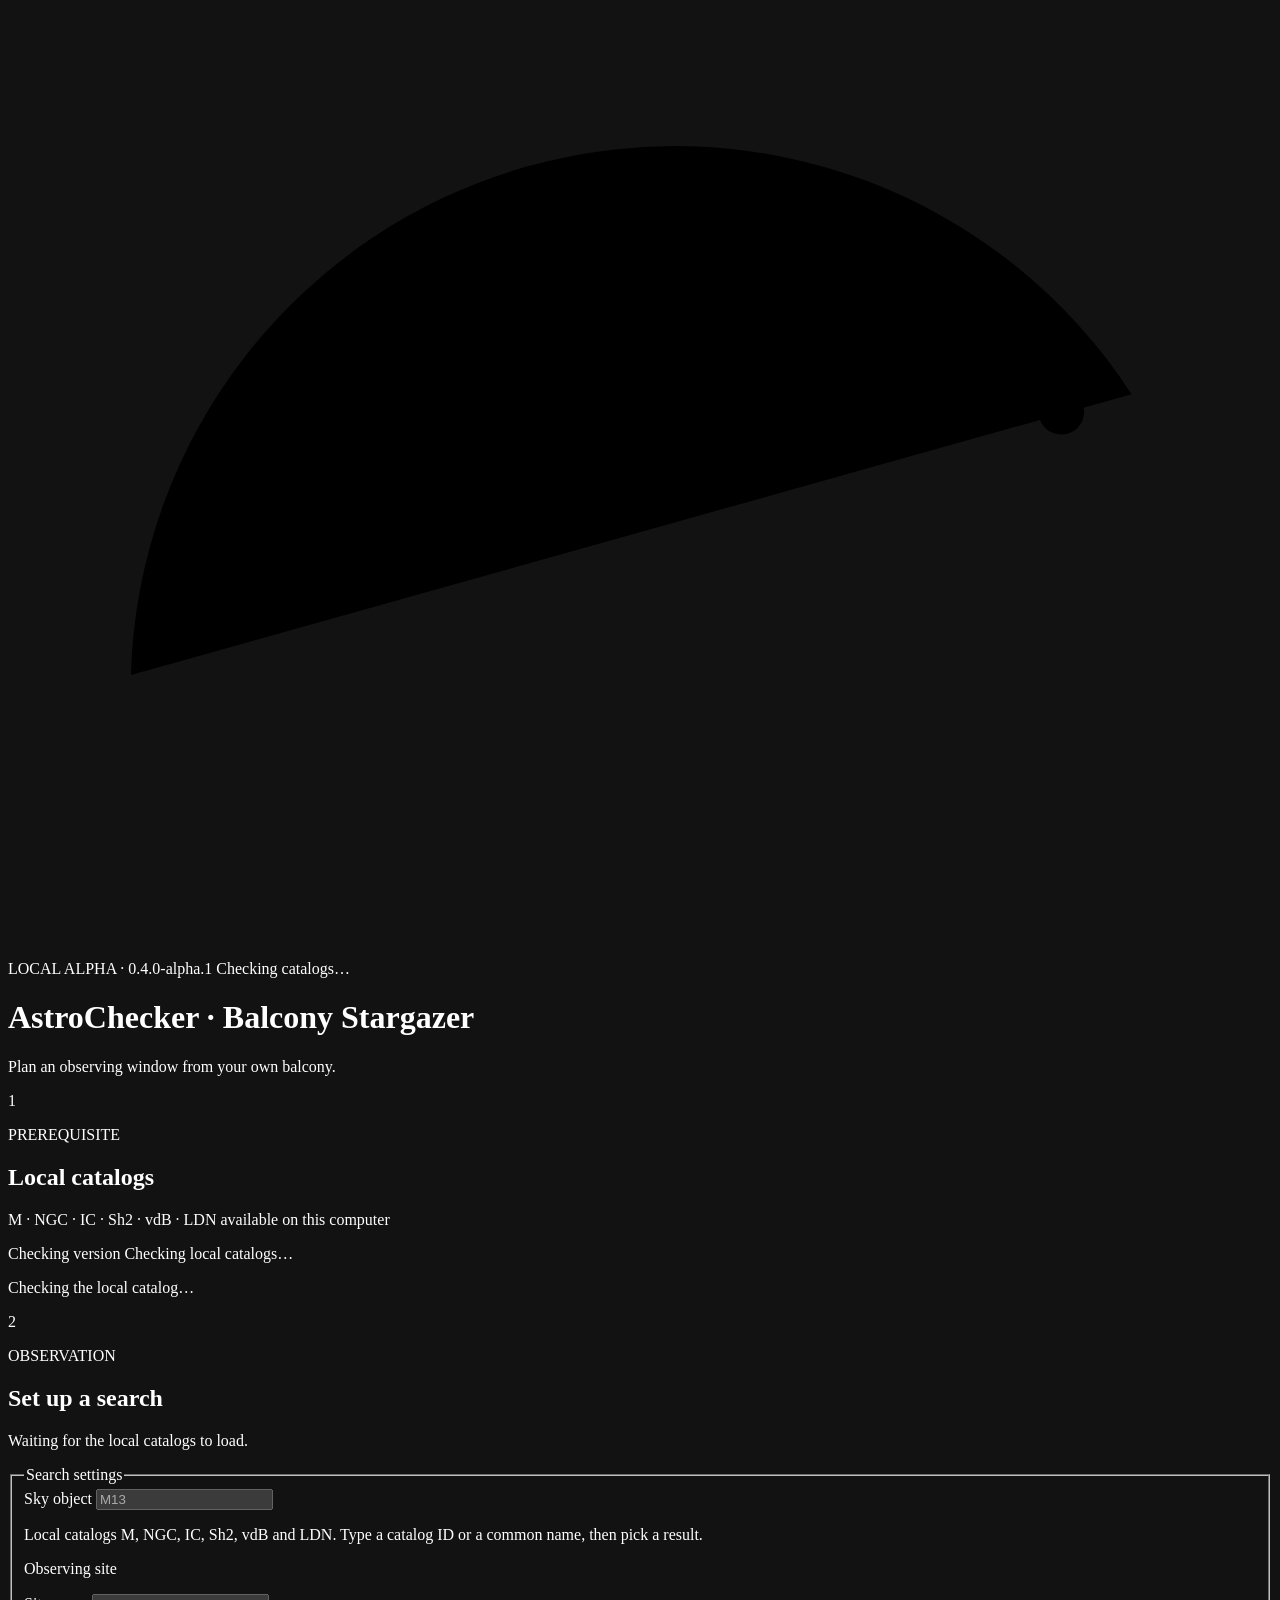
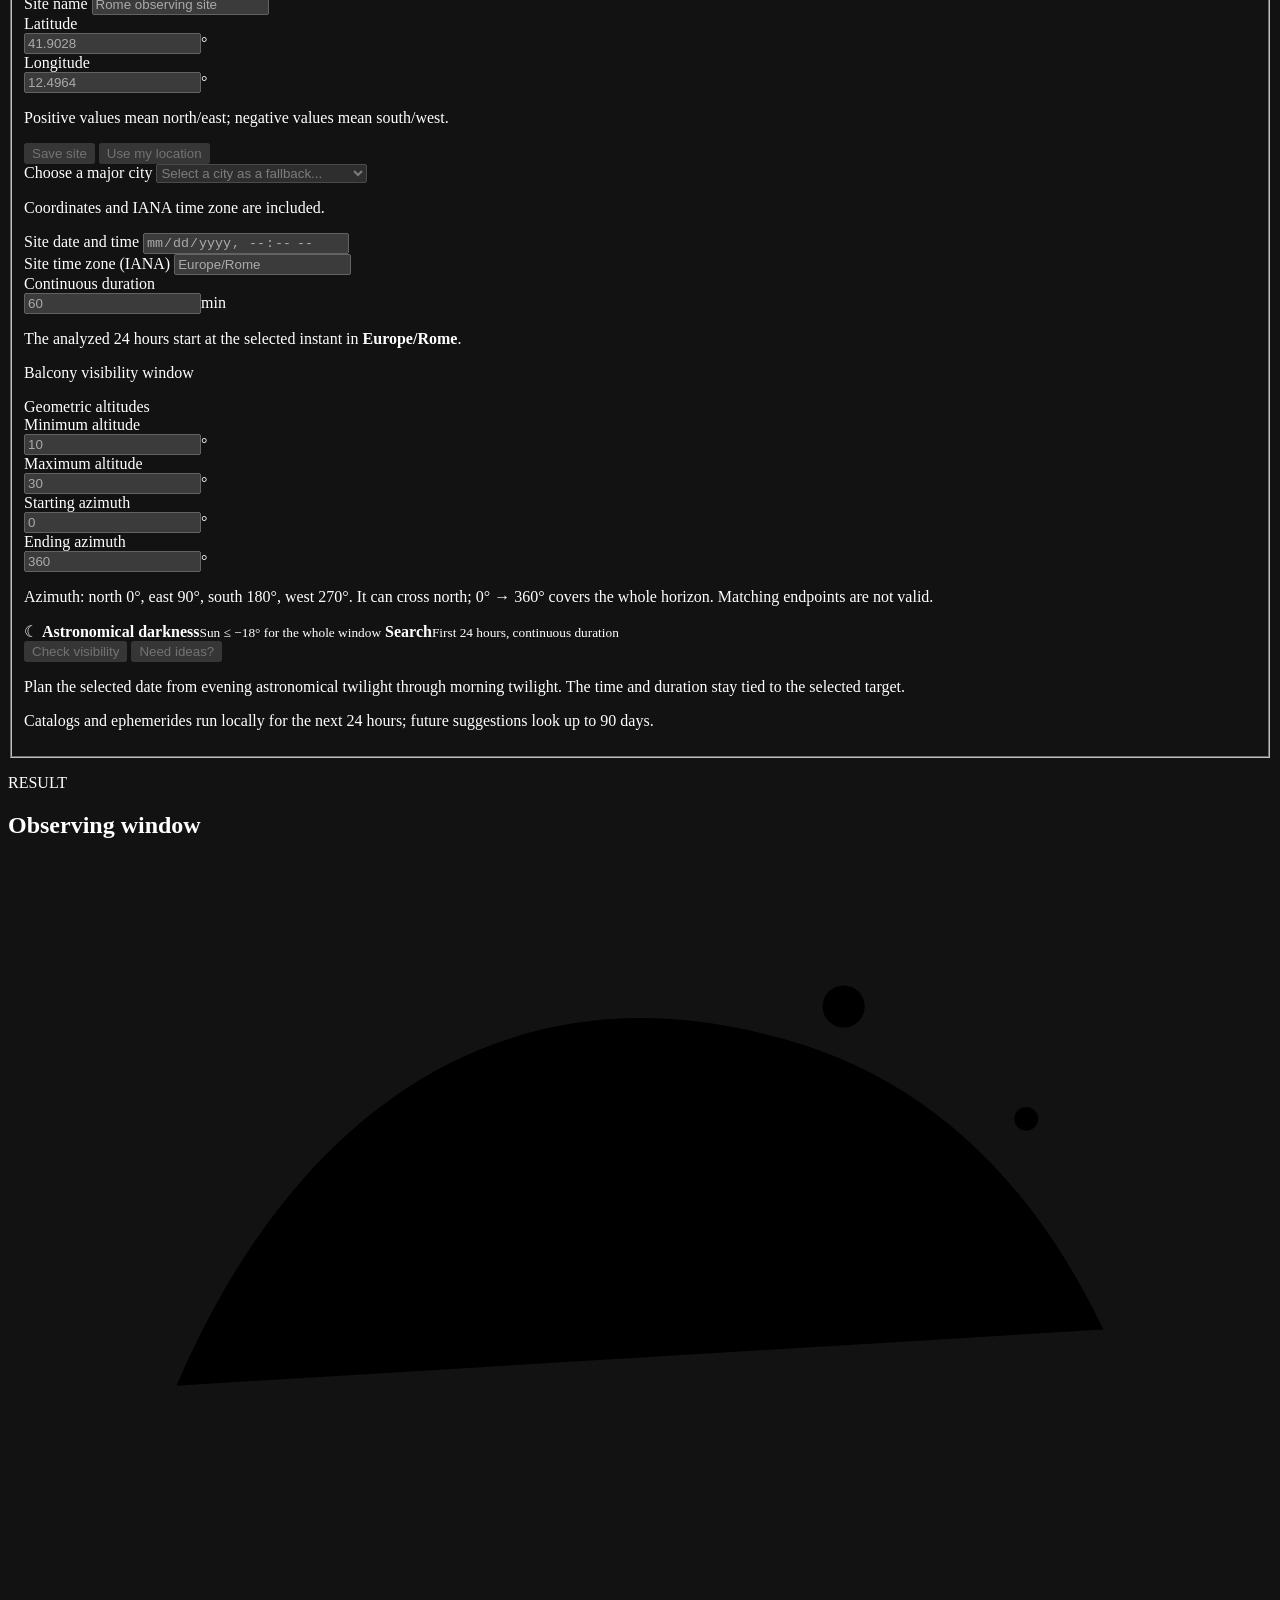
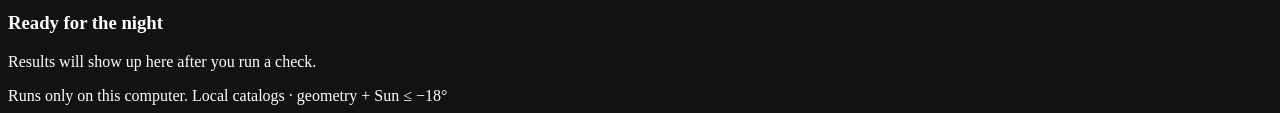
==== commit 07184860: "Refine NINA export workflow and composer" ====
--- a/astrochecker/static/index.html
+++ b/astrochecker/static/index.html
@@ -111,26 +111,36 @@
                     <span class="spinner" aria-hidden="true"></span>
                   </button>
                 </div>
-                <div class="city-preset-field">
-                  <span class="city-preset-label">Or choose a major city</span>
-                  <div class="city-listbox" id="city-preset" role="listbox" aria-label="Major city presets">
-                    <button type="button" class="city-option" data-city="rome">Rome · Italy</button>
-                    <button type="button" class="city-option" data-city="london">London · United Kingdom</button>
-                    <button type="button" class="city-option" data-city="new-york">New York · United States</button>
-                    <button type="button" class="city-option" data-city="los-angeles">Los Angeles · United States</button>
-                    <button type="button" class="city-option" data-city="mexico-city">Mexico City · Mexico</button>
-                    <button type="button" class="city-option" data-city="sao-paulo">São Paulo · Brazil</button>
-                    <button type="button" class="city-option" data-city="buenos-aires">Buenos Aires · Argentina</button>
-                    <button type="button" class="city-option" data-city="reykjavik">Reykjavík · Iceland</button>
-                    <button type="button" class="city-option" data-city="johannesburg">Johannesburg · South Africa</button>
-                    <button type="button" class="city-option" data-city="cairo">Cairo · Egypt</button>
-                    <button type="button" class="city-option" data-city="dubai">Dubai · United Arab Emirates</button>
-                    <button type="button" class="city-option" data-city="mumbai">Mumbai · India</button>
-                    <button type="button" class="city-option" data-city="singapore">Singapore</button>
-                    <button type="button" class="city-option" data-city="tokyo">Tokyo · Japan</button>
-                    <button type="button" class="city-option" data-city="sydney">Sydney · Australia</button>
-                    <button type="button" class="city-option" data-city="auckland">Auckland · New Zealand</button>
-                  </div>
+                <div class="city-select-field">
+                  <label for="city-preset-select">Choose a major city</label>
+                  <select id="city-preset-select" aria-describedby="city-preset-help">
+                    <option value="">Select a city as a fallback...</option>
+                    <optgroup label="Europe">
+                      <option value="rome">Rome - Italy</option>
+                      <option value="london">London - United Kingdom</option>
+                      <option value="reykjavik">Reykjavik - Iceland</option>
+                    </optgroup>
+                    <optgroup label="Americas">
+                      <option value="new-york">New York - United States</option>
+                      <option value="los-angeles">Los Angeles - United States</option>
+                      <option value="mexico-city">Mexico City - Mexico</option>
+                      <option value="sao-paulo">Sao Paulo - Brazil</option>
+                      <option value="buenos-aires">Buenos Aires - Argentina</option>
+                    </optgroup>
+                    <optgroup label="Africa and Middle East">
+                      <option value="johannesburg">Johannesburg - South Africa</option>
+                      <option value="cairo">Cairo - Egypt</option>
+                      <option value="dubai">Dubai - United Arab Emirates</option>
+                    </optgroup>
+                    <optgroup label="Asia-Pacific">
+                      <option value="mumbai">Mumbai - India</option>
+                      <option value="singapore">Singapore</option>
+                      <option value="tokyo">Tokyo - Japan</option>
+                      <option value="sydney">Sydney - Australia</option>
+                      <option value="auckland">Auckland - New Zealand</option>
+                    </optgroup>
+                  </select>
+                  <p class="field-help" id="city-preset-help">Coordinates and IANA time zone are included.</p>
                 </div>
                 <div class="location-proposal" id="location-proposal" hidden>
                   <div>
@@ -274,8 +284,8 @@
             <section class="accepted-plan" id="accepted-plan" hidden aria-labelledby="accepted-plan-title">
               <div class="accepted-heading">
                 <div>
-                  <p class="section-kicker">ACCEPTED PLAN</p>
-                  <h4 id="accepted-plan-title">Ready to export</h4>
+                    <p class="section-kicker">EXPORT PLAN</p>
+                    <h4 id="accepted-plan-title">Configure and review</h4>
                 </div>
                 <span class="accepted-badge">Accepted</span>
               </div>
@@ -292,21 +302,48 @@
                 <button class="format-choice" id="format-advanced" type="button" aria-pressed="false" disabled>
                   <strong>Advanced Sequencer</strong><span>.json · not available yet</span>
                 </button>
-                <button class="format-choice" id="format-composer" type="button" aria-pressed="false">
-                  <strong>Manual composer</strong><span>Build the blocks yourself</span>
-                </button>
               </fieldset>
-              <p class="field-help format-note" id="format-note">Exports the selected target and selected window as a NINA Legacy XML.</p>
+                <p class="field-help format-note" id="format-note">Choose a document type to continue.</p>
+              <section class="single-settings" id="single-settings" aria-labelledby="single-settings-title">
+                <div>
+                  <p class="section-kicker">SINGLE TARGET</p>
+                  <h4 id="single-settings-title">Legacy capture block</h4>
+                </div>
+                <div class="single-settings-grid">
+                  <div class="field">
+                    <label for="single-exposure-seconds">Exposure length</label>
+                    <div class="input-unit"><input id="single-exposure-seconds" type="number" min="1" step="1" value="300"><span>s</span></div>
+                  </div>
+                  <div class="field">
+                    <label for="single-exposure-count">Complete exposures</label>
+                    <input id="single-exposure-count" type="number" min="1" step="1" value="1">
+                  </div>
+                </div>
+                <p class="field-help" id="single-settings-help"></p>
+              </section>
               <section class="manual-composer" id="manual-composer" hidden aria-labelledby="composer-title">
                 <div class="composer-heading">
                   <div>
-                    <p class="section-kicker">MANUAL COMPOSER</p>
-                    <h4 id="composer-title">Sequence blocks</h4>
-                  </div>
-                  <button class="button button-secondary button-compact" id="add-composer-block" type="button">Add target block</button>
-                </div>
-                <p class="field-help">Edit the ordered blocks. Coordinates are the values sent to NINA; AstroChecker does not invent additional targets.</p>
+                    <p class="section-kicker">TARGET SET EDITOR</p>
+                    <h4 id="composer-title">Build the ordered sequence</h4>
+                  </div>
+                  <button class="button button-secondary button-compact" id="add-composer-block" type="button">Add blank target</button>
+                </div>
+                <p class="field-help">Add, remove, and reorder targets. Each enabled block becomes one NINA Legacy target. The selected window is a planning limit; NINA starts when you start the sequence.</p>
                 <div class="composer-blocks" id="composer-blocks"></div>
+              </section>
+              <section class="export-review" id="export-review" aria-labelledby="export-review-title">
+                <div>
+                  <p class="section-kicker">REVIEW</p>
+                  <h4 id="export-review-title">Ready to download</h4>
+                </div>
+                <dl class="review-summary">
+                  <div><dt>Document</dt><dd id="review-document">Choose a format</dd></div>
+                  <div><dt>Targets</dt><dd id="review-targets">—</dd></div>
+                  <div><dt>Integration</dt><dd id="review-integration">—</dd></div>
+                  <div><dt>Unused window</dt><dd id="review-unused">—</dd></div>
+                </dl>
+                <p class="status-message error" id="export-validation" aria-live="polite"></p>
               </section>
               <div class="field sequence-name-field">
                 <label for="nina-sequence-name">NINA sequence name</label>
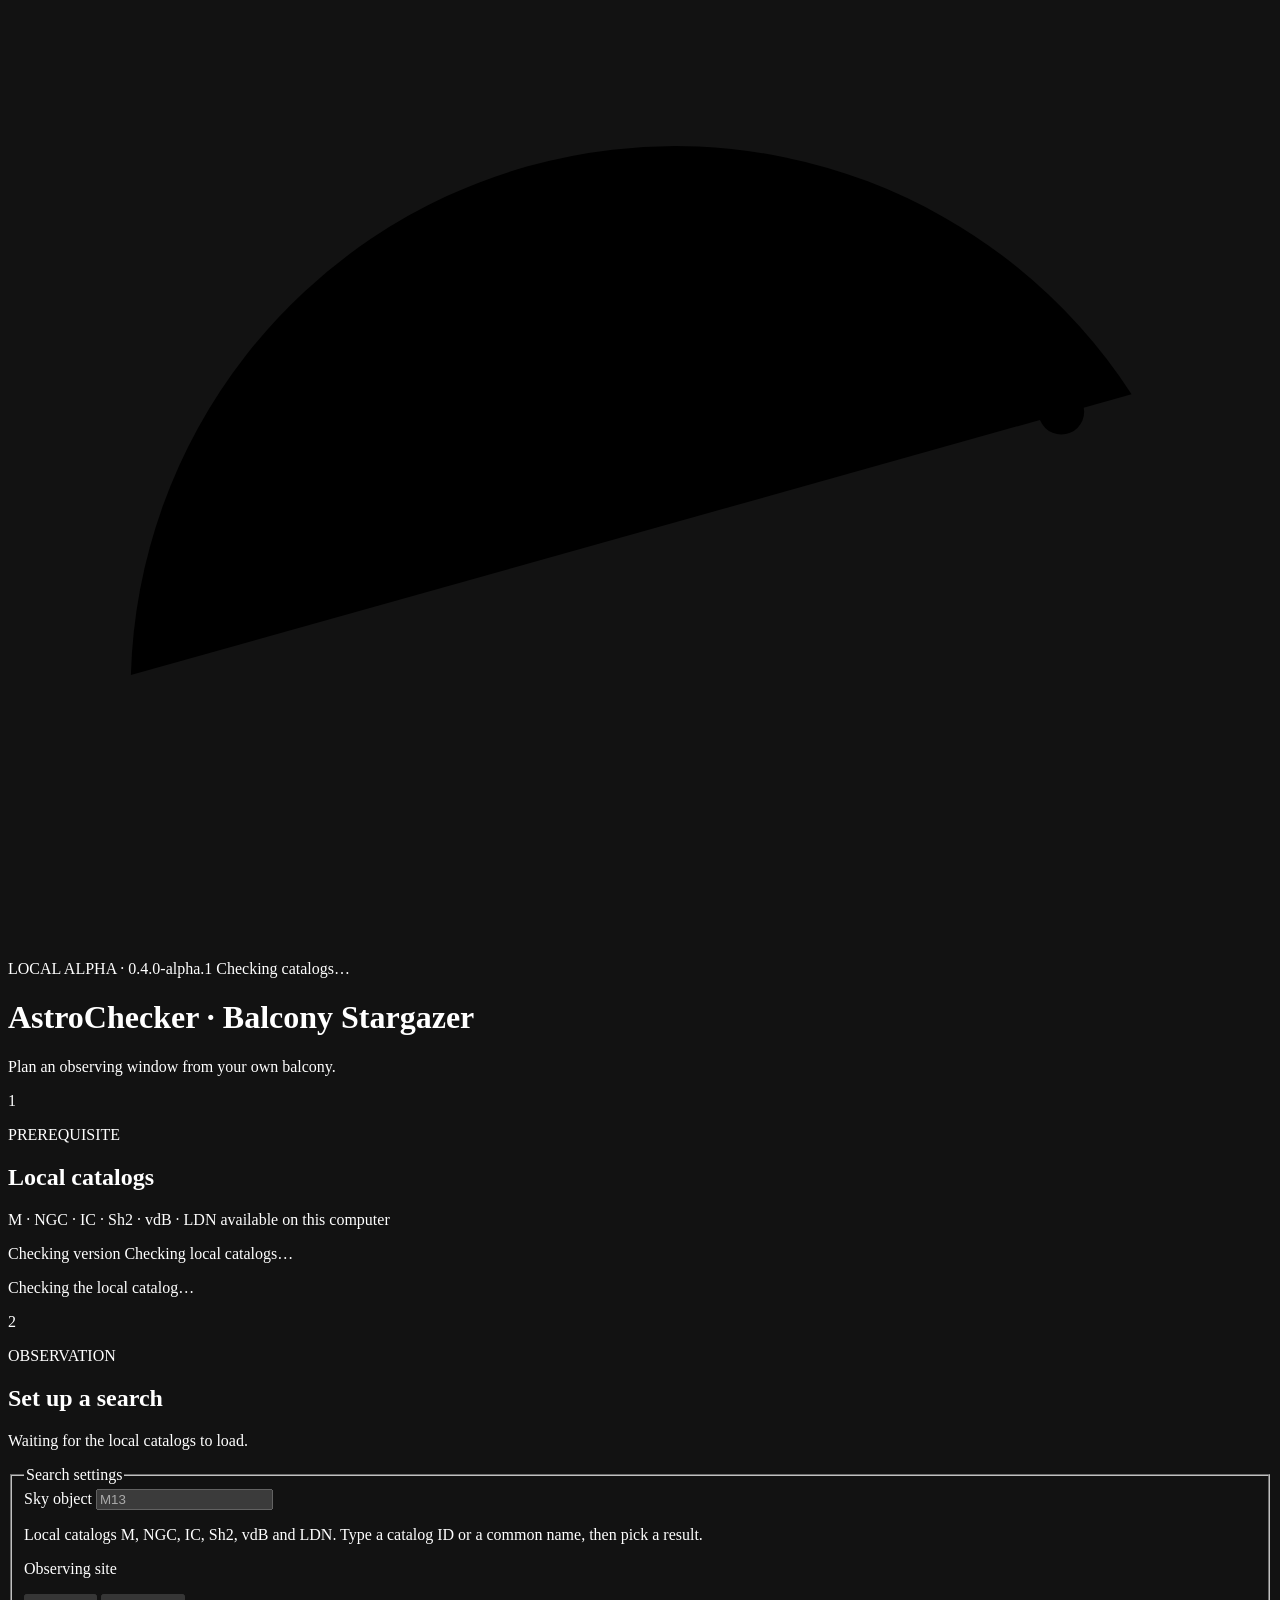
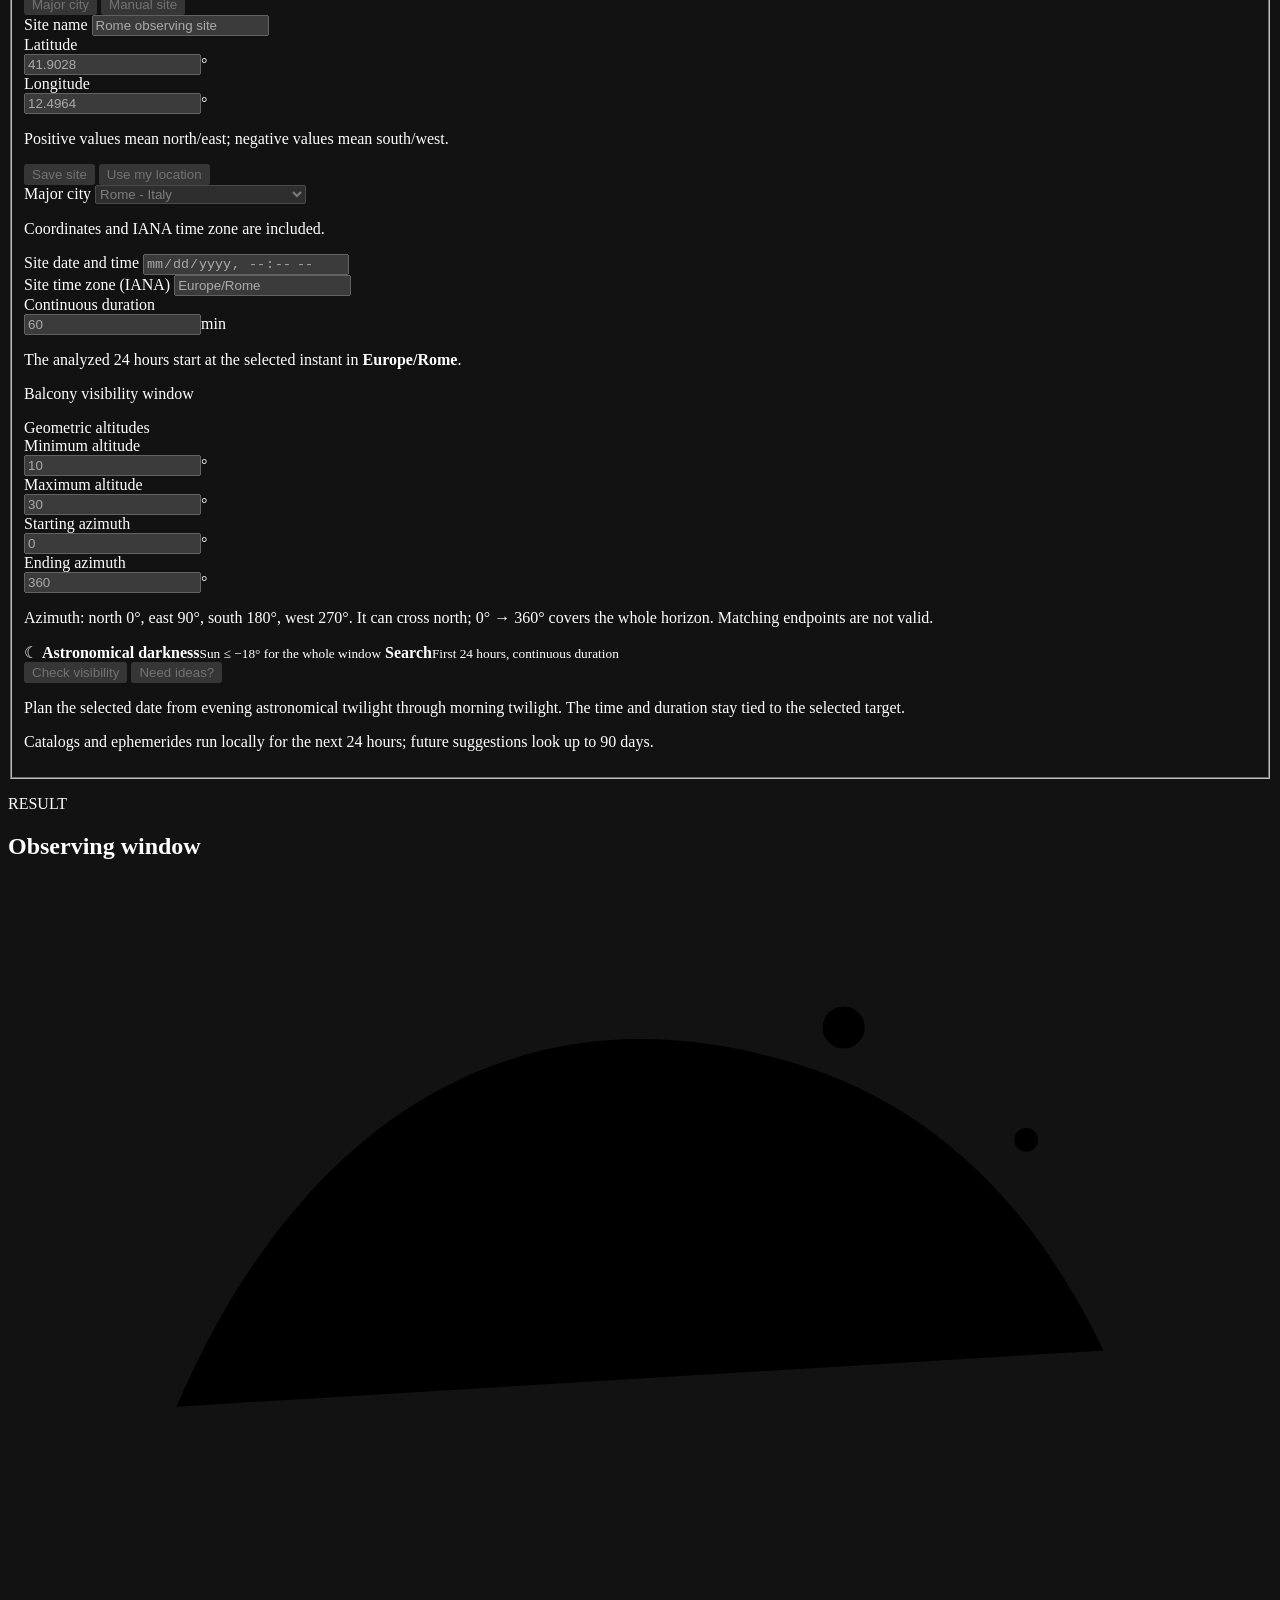
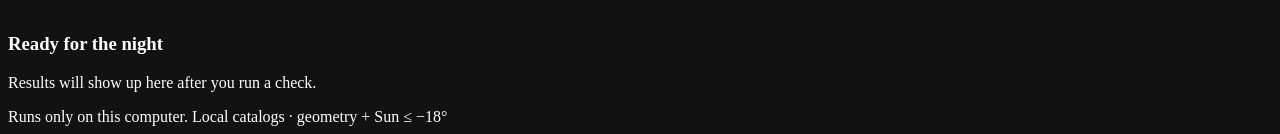
==== commit cf0c5cbb: "Add visible target picker and manual site mode" ====
--- a/astrochecker/static/index.html
+++ b/astrochecker/static/index.html
@@ -86,6 +86,10 @@
 
               <div class="field-group field-wide" role="group" aria-labelledby="position-group-label">
                 <p class="group-label" id="position-group-label">Observing site</p>
+                <div class="site-mode-switch" role="group" aria-label="Observing site mode">
+                  <button class="site-mode-choice selected" id="site-mode-city" type="button" aria-pressed="true">Major city</button>
+                  <button class="site-mode-choice" id="site-mode-manual" type="button" aria-pressed="false">Manual site</button>
+                </div>
                 <div class="field site-name-field">
                   <label for="site-name">Site name</label>
                   <input id="site-name" name="site_name" type="text" value="Rome observing site" maxlength="80" autocomplete="off">
@@ -111,12 +115,12 @@
                     <span class="spinner" aria-hidden="true"></span>
                   </button>
                 </div>
-                <div class="city-select-field">
-                  <label for="city-preset-select">Choose a major city</label>
+                <div class="city-select-field" id="major-city-panel">
+                  <label for="city-preset-select">Major city</label>
                   <select id="city-preset-select" aria-describedby="city-preset-help">
-                    <option value="">Select a city as a fallback...</option>
+                    <option value="">Select a major city...</option>
                     <optgroup label="Europe">
-                      <option value="rome">Rome - Italy</option>
+                      <option value="rome" selected>Rome - Italy</option>
                       <option value="london">London - United Kingdom</option>
                       <option value="reykjavik">Reykjavik - Iceland</option>
                     </optgroup>
@@ -142,6 +146,10 @@
                   </select>
                   <p class="field-help" id="city-preset-help">Coordinates and IANA time zone are included.</p>
                 </div>
+                <div class="manual-site-panel" id="manual-site-panel" hidden>
+                  <p class="field-help">Edit the site fields above for your balcony or observing spot. Manual changes clear the city selection.</p>
+                  <button class="button button-compact button-secondary" id="use-local-timezone" type="button">Use system/local time zone</button>
+                </div>
                 <div class="location-proposal" id="location-proposal" hidden>
                   <div>
                     <strong>Location found</strong>
@@ -327,9 +335,19 @@
                     <p class="section-kicker">TARGET SET EDITOR</p>
                     <h4 id="composer-title">Build the ordered sequence</h4>
                   </div>
-                  <button class="button button-secondary button-compact" id="add-composer-block" type="button">Add blank target</button>
-                </div>
-                <p class="field-help">Add, remove, and reorder targets. Each enabled block becomes one NINA Legacy target. The selected window is a planning limit; NINA starts when you start the sequence.</p>
+                    <button class="button button-secondary button-compact" id="add-composer-block" type="button" aria-expanded="false" aria-controls="visible-target-picker">Add visible target</button>
+                  </div>
+                  <p class="field-help">Blocks run from top to bottom. Each enabled block becomes one NINA Legacy target. The selected window is a planning limit; NINA starts when you start the sequence.</p>
+                  <div class="visible-target-picker" id="visible-target-picker" hidden aria-labelledby="visible-target-picker-title">
+                    <strong id="visible-target-picker-title">Choose a target already in this result</strong>
+                    <label for="visible-target-select">Visible target candidate</label>
+                    <select id="visible-target-select"></select>
+                    <div class="visible-target-actions">
+                      <button class="button button-primary button-compact" id="confirm-add-visible-target" type="button">Add selected target</button>
+                      <button class="button button-secondary button-compact" id="add-custom-target" type="button">Add custom target</button>
+                    </div>
+                    <p class="field-help" id="visible-target-help">Only candidates from the accepted calculation are listed. Custom target is a separate manual action.</p>
+                  </div>
                 <div class="composer-blocks" id="composer-blocks"></div>
               </section>
               <section class="export-review" id="export-review" aria-labelledby="export-review-title">
